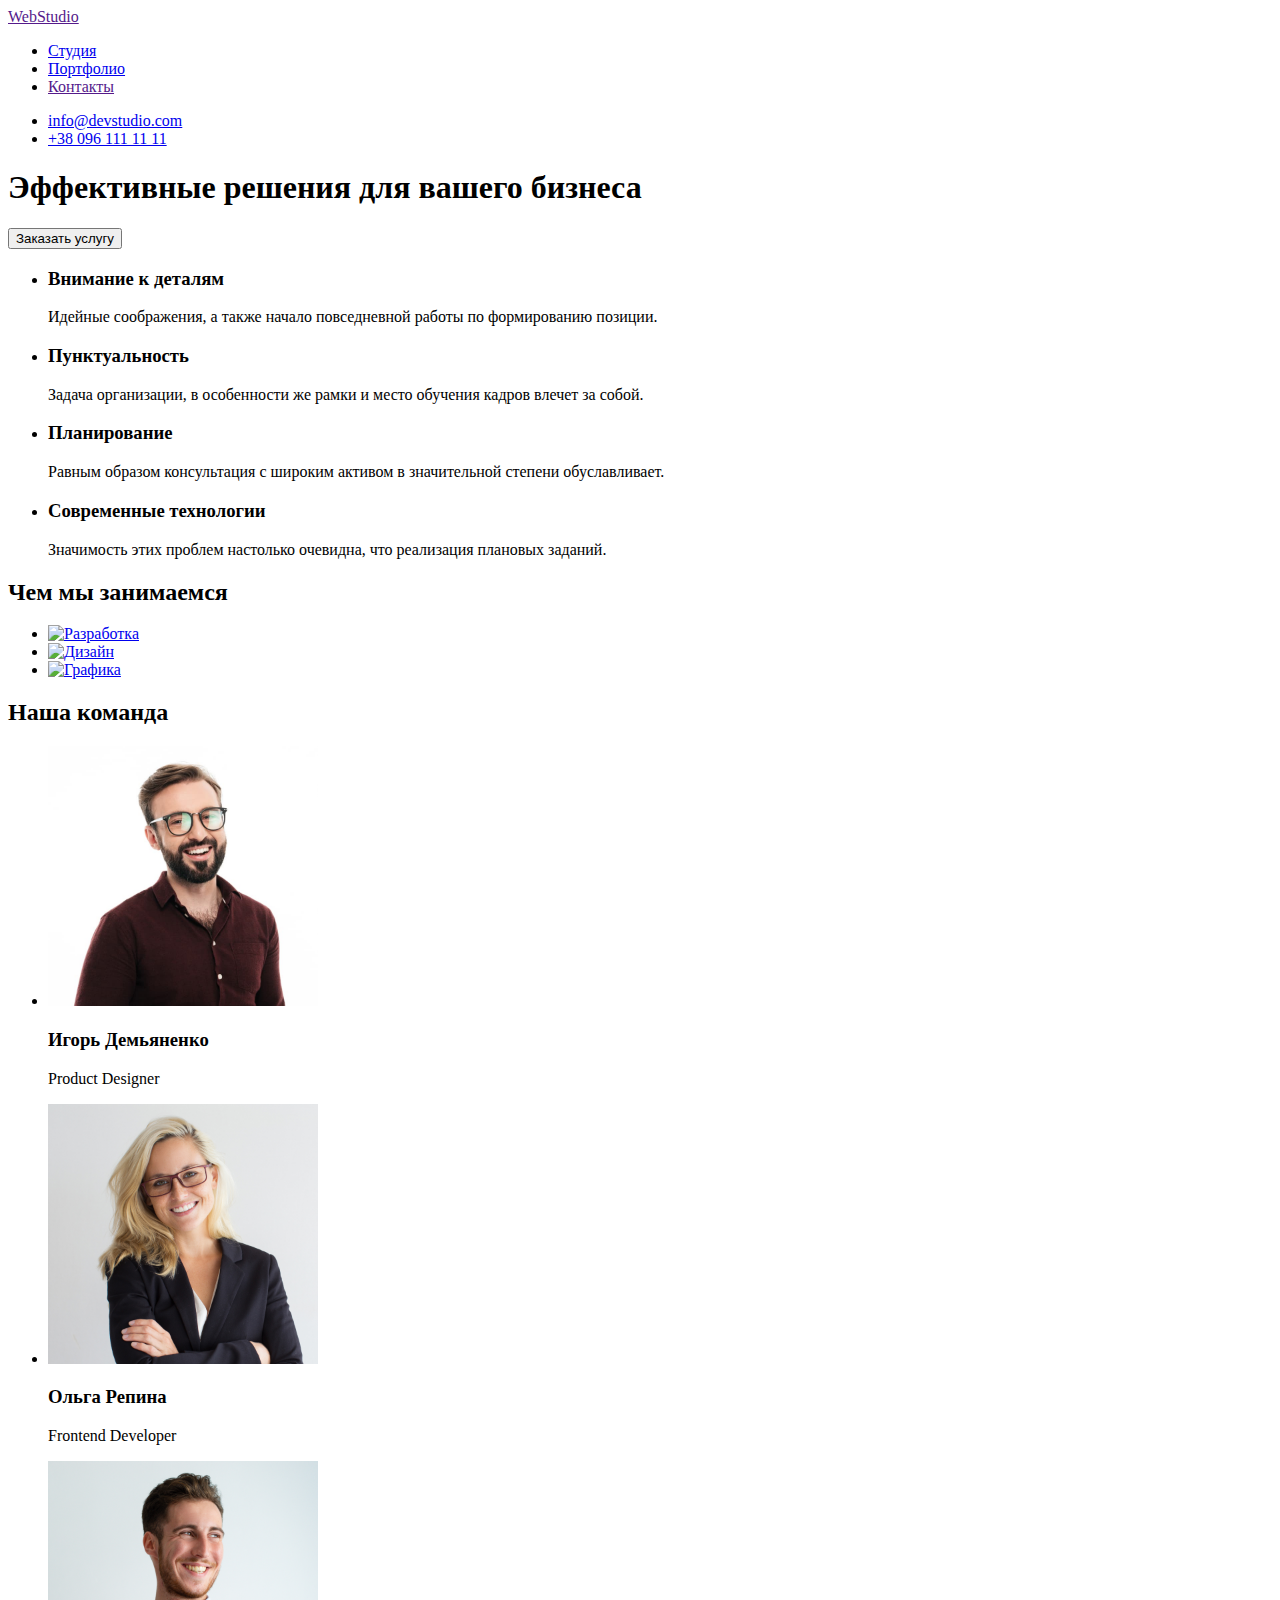
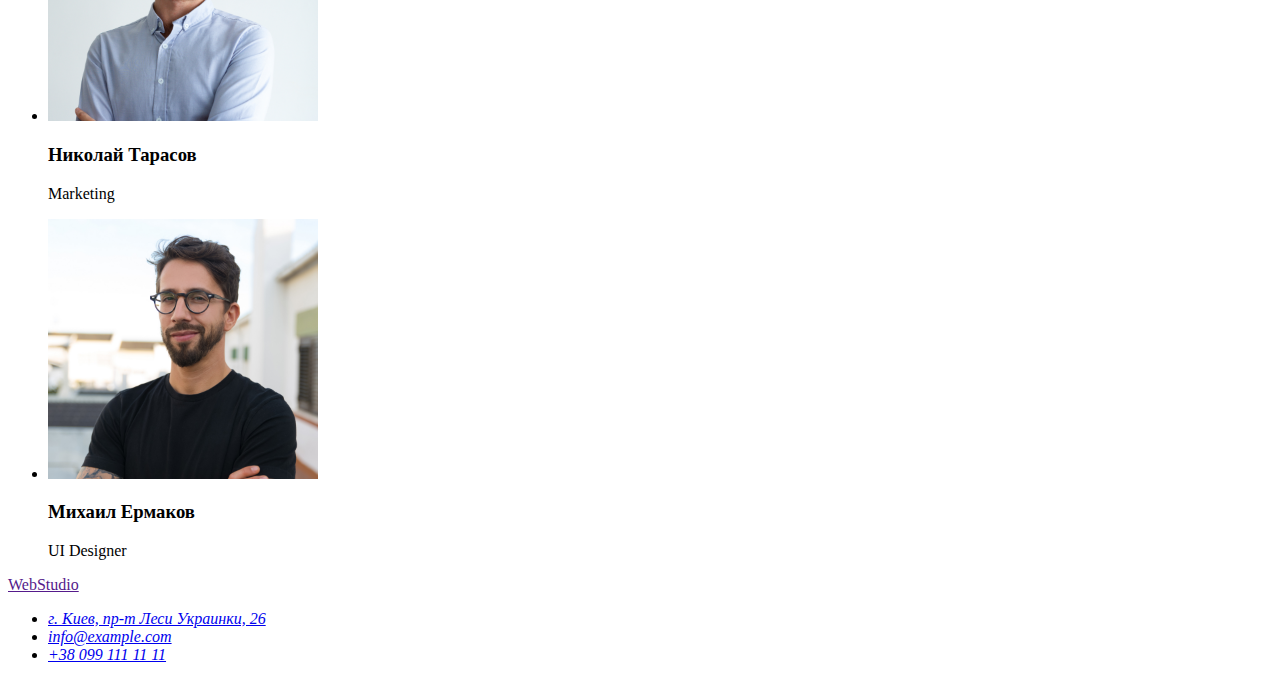
==== index.html @ 1e1047d1 "Створює файли для стороінки "Портфоліо"" ====
<!DOCTYPE html>
<html lang="ru">
  <head>
    <meta charset="UTF-8" />
    <meta http-equiv="X-UA-Compatible" content="IE=edge" />
    <meta name="viewport" content="width=device-width, initial-scale=1.0" />
    <title>Студия</title>
  </head>
  <body>
    <header>
      <a href="">WebStudio</a>
      <nav>
        <ul>
          <li><a href="./index.html">Студия</a></li>
          <li><a href="./potrfolio.html">Портфолио</a></li>
          <li><a href="">Контакты</a></li>
        </ul>
      </nav>
      <ul>
        <li><a href="mailto:info@devstudio.com">info@devstudio.com</a></li>
        <li><a href="tel:+380961111111">+38 096 111 11 11</a></li>
      </ul>
    </header>

    <main>
      <!-- Hero section -->
      <section>
        <h1>Эффективные решения для вашего бизнеса</h1>
        <button type="button">Заказать услугу</button>
      </section>

      <!-- Benefits section -->
      <section>
        <h2 hidden>Наши преимущества</h2>
        <ul>
          <li>
            <h3>Внимание к деталям</h3>
            <p>
              Идейные соображения, а также начало повседневной работы по
              формированию позиции.
            </p>
          </li>
          <li>
            <h3>Пунктуальность</h3>
            <p>
              Задача организации, в особенности же рамки и место обучения кадров
              влечет за собой.
            </p>
          </li>
          <li>
            <h3>Планирование</h3>
            <p>
              Равным образом консультация с широким активом в значительной
              степени обуславливает.
            </p>
          </li>
          <li>
            <h3>Современные технологии</h3>
            <p>
              Значимость этих проблем настолько очевидна, что реализация
              плановых заданий.
            </p>
          </li>
        </ul>
      </section>

      <!-- WhatWeDo section -->
      <section>
        <h2>Чем мы занимаемся</h2>
        <ul>
          <li>
            <a href="#"
              ><img
                src="./images/wthat-we-do/img-1.jpg"
                alt="Разработка"
                width="370"
                height="294"
            /></a>
          </li>
          <li>
            <a href="#"
              ><img
                src="./images/wthat-we-do/img-2.jpg"
                alt="Дизайн"
                width="370"
                height="294"
            /></a>
          </li>
          <li>
            <a href="#"
              ><img
                src="./images/wthat-we-do/img-3.jpg"
                alt="Графика"
                width="370"
                height="294"
            /></a>
          </li>
        </ul>
      </section>

      <!-- OurTeam section -->
      <section>
        <h2>Наша команда</h2>
        <ul>
          <li>
            <img
              src="./images/team/img-1.jpg"
              alt="Дизайнер продукта"
              width="270"
              height="260"
            />
            <h3>Игорь Демьяненко</h3>
            <p>Product Designer</p>
          </li>
          <li>
            <img
              src="./images/team/img-2.jpg"
              alt="Фронтенд разработчик"
              width="270"
              height="260"
            />
            <h3>Ольга Репина</h3>
            <p>Frontend Developer</p>
          </li>
          <li>
            <img
              src="./images/team/img-3.jpg"
              alt="Специалист по маркетингу"
              width="270"
              height="260"
            />
            <h3>Николай Тарасов</h3>
            <p>Marketing</p>
          </li>
          <li>
            <img
              src="./images/team/img-4.jpg"
              alt="Дизайнер внешнего вида"
              width="270"
              height="260"
            />
            <h3>Михаил Ермаков</h3>
            <p>UI Designer</p>
          </li>
        </ul>
      </section>
    </main>
    <footer>
      <a href="">WebStudio</a>
      <address>
        <ul>
          <li><a href="https://www.google.com/maps/place/%D0%B1%D1%83%D0%BB.+%D0%9B%D0%B5%D1%81%D0%B8+%D0%A3%D0%BA%D1%80%D0%B0%D0%B8%D0%BD%D0%BA%D0%B8,+26,+%D0%9A%D0%B8%D0%B5%D0%B2,+%D0%A3%D0%BA%D1%80%D0%B0%D0%B8%D0%BD%D0%B0,+02000/@50.4265807,30.5361971,17z/data=!3m1!4b1!4m5!3m4!1s0x40d4cf0e033ecbe9:0x57a4dffefec77da0!8m2!3d50.4265807!4d30.5383858" target="_blank" rel="noreferrer noopener nofollow">г. Киев, пр-т Леси Украинки, 26</a></li>
          <li><a href="mailto:info@example.com">info@example.com</a></li>
          <li><a href="tel:+380961111111">+38 099 111 11 11</a></li>
        </ul>
      </address>
    </footer>
  </body>
</html>
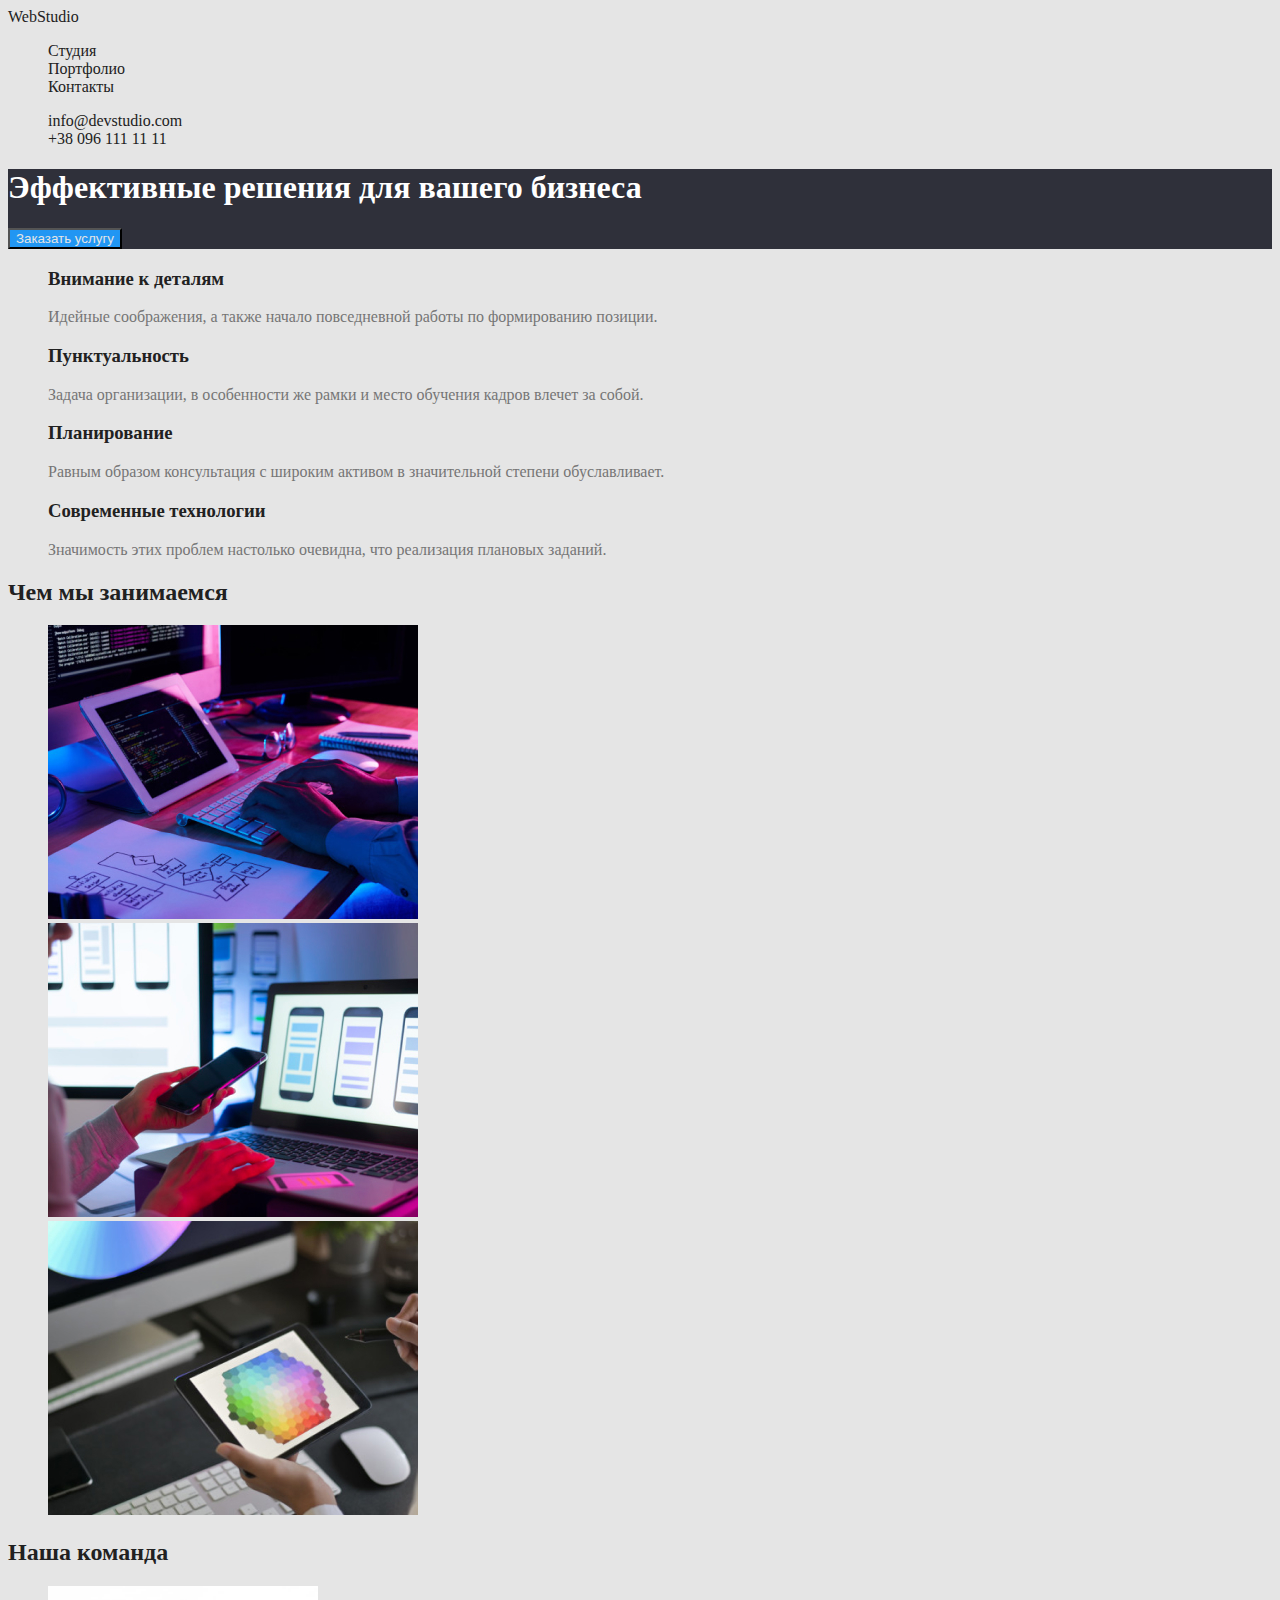
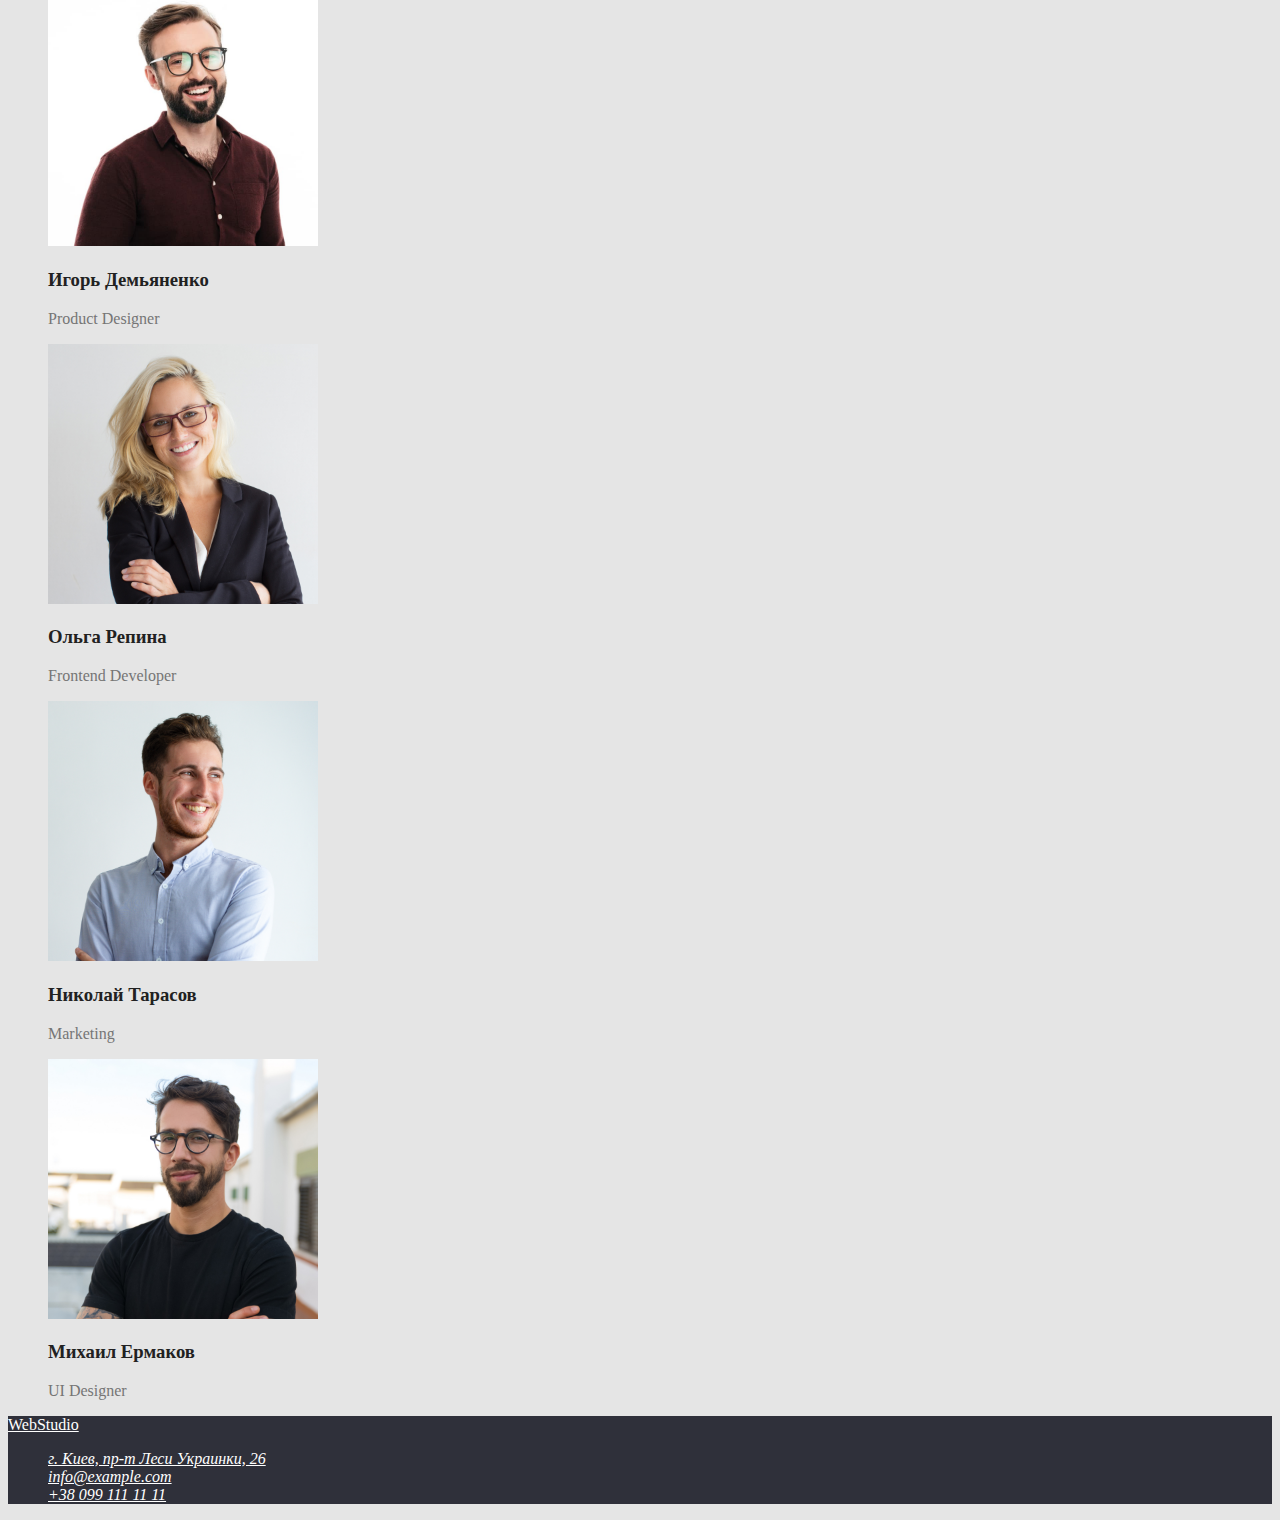
==== commit c35a6dfe: "Додає класи, кольори та змінні" ====
--- a/index.html
+++ b/index.html
@@ -1,61 +1,65 @@
 <!DOCTYPE html>
-<html lang="ru">
+<html lang="en">
   <head>
     <meta charset="UTF-8" />
     <meta http-equiv="X-UA-Compatible" content="IE=edge" />
     <meta name="viewport" content="width=device-width, initial-scale=1.0" />
+    <link rel="stylesheet" href="./css/styles.css">
     <title>Студия</title>
   </head>
   <body>
-    <header>
-      <a href="">WebStudio</a>
-      <nav>
-        <ul>
+
+    <!-- Header -->
+    <header class="header">
+      <a href="./index.html" class="logo">WebStudio</a>
+      <nav class="navigation">
+        <ul class="site-nav list">
           <li><a href="./index.html">Студия</a></li>
           <li><a href="./potrfolio.html">Портфолио</a></li>
           <li><a href="">Контакты</a></li>
         </ul>
       </nav>
-      <ul>
+      <ul class="list">
         <li><a href="mailto:info@devstudio.com">info@devstudio.com</a></li>
         <li><a href="tel:+380961111111">+38 096 111 11 11</a></li>
       </ul>
     </header>
 
+    <!-- Main -->
     <main>
       <!-- Hero section -->
-      <section>
-        <h1>Эффективные решения для вашего бизнеса</h1>
-        <button type="button">Заказать услугу</button>
+      <section class="hero">
+        <h1 class="hero-title">Эффективные решения для вашего бизнеса</h1>
+        <button type="button" class="button primary">Заказать услугу</button>
       </section>
 
       <!-- Benefits section -->
-      <section>
+      <section class="section">
         <h2 hidden>Наши преимущества</h2>
-        <ul>
+        <ul class="list">
           <li>
-            <h3>Внимание к деталям</h3>
+            <h3 class="section-title">Внимание к деталям</h3>
             <p>
               Идейные соображения, а также начало повседневной работы по
               формированию позиции.
             </p>
           </li>
           <li>
-            <h3>Пунктуальность</h3>
+            <h3 class="section-title">Пунктуальность</h3>
             <p>
               Задача организации, в особенности же рамки и место обучения кадров
               влечет за собой.
             </p>
           </li>
           <li>
-            <h3>Планирование</h3>
+            <h3 class="section-title">Планирование</h3>
             <p>
               Равным образом консультация с широким активом в значительной
               степени обуславливает.
             </p>
           </li>
           <li>
-            <h3>Современные технологии</h3>
+            <h3 class="section-title">Современные технологии</h3>
             <p>
               Значимость этих проблем настолько очевидна, что реализация
               плановых заданий.
@@ -65,13 +69,13 @@
       </section>
 
       <!-- WhatWeDo section -->
-      <section>
-        <h2>Чем мы занимаемся</h2>
-        <ul>
+      <section class="section">
+        <h2 class="section-title">Чем мы занимаемся</h2>
+        <ul class="list">
           <li>
             <a href="#"
               ><img
-                src="./images/wthat-we-do/img-1.jpg"
+                src="./images/what-we-do/img-1.jpg"
                 alt="Разработка"
                 width="370"
                 height="294"
@@ -80,7 +84,7 @@
           <li>
             <a href="#"
               ><img
-                src="./images/wthat-we-do/img-2.jpg"
+                src="./images/what-we-do/img-2.jpg"
                 alt="Дизайн"
                 width="370"
                 height="294"
@@ -89,7 +93,7 @@
           <li>
             <a href="#"
               ><img
-                src="./images/wthat-we-do/img-3.jpg"
+                src="./images/what-we-do/img-3.jpg"
                 alt="Графика"
                 width="370"
                 height="294"
@@ -99,9 +103,9 @@
       </section>
 
       <!-- OurTeam section -->
-      <section>
-        <h2>Наша команда</h2>
-        <ul>
+      <section class="section">
+        <h2 class="section-title">Наша команда</h2>
+        <ul class="list">
           <li>
             <img
               src="./images/team/img-1.jpg"
@@ -109,7 +113,7 @@
               width="270"
               height="260"
             />
-            <h3>Игорь Демьяненко</h3>
+            <h3 class="section-title">Игорь Демьяненко</h3>
             <p>Product Designer</p>
           </li>
           <li>
@@ -119,7 +123,7 @@
               width="270"
               height="260"
             />
-            <h3>Ольга Репина</h3>
+            <h3 class="section-title">Ольга Репина</h3>
             <p>Frontend Developer</p>
           </li>
           <li>
@@ -129,7 +133,7 @@
               width="270"
               height="260"
             />
-            <h3>Николай Тарасов</h3>
+            <h3 class="section-title">Николай Тарасов</h3>
             <p>Marketing</p>
           </li>
           <li>
@@ -139,19 +143,20 @@
               width="270"
               height="260"
             />
-            <h3>Михаил Ермаков</h3>
+            <h3 class="section-title">Михаил Ермаков</h3>
             <p>UI Designer</p>
           </li>
         </ul>
       </section>
     </main>
-    <footer>
-      <a href="">WebStudio</a>
+    <!-- Footer -->
+    <footer class="footer">
+      <a href="./index.html" class="footer-logo">WebStudio</a>
       <address>
-        <ul>
-          <li><a href="https://www.google.com/maps/place/%D0%B1%D1%83%D0%BB.+%D0%9B%D0%B5%D1%81%D0%B8+%D0%A3%D0%BA%D1%80%D0%B0%D0%B8%D0%BD%D0%BA%D0%B8,+26,+%D0%9A%D0%B8%D0%B5%D0%B2,+%D0%A3%D0%BA%D1%80%D0%B0%D0%B8%D0%BD%D0%B0,+02000/@50.4265807,30.5361971,17z/data=!3m1!4b1!4m5!3m4!1s0x40d4cf0e033ecbe9:0x57a4dffefec77da0!8m2!3d50.4265807!4d30.5383858" target="_blank" rel="noreferrer noopener nofollow">г. Киев, пр-т Леси Украинки, 26</a></li>
-          <li><a href="mailto:info@example.com">info@example.com</a></li>
-          <li><a href="tel:+380961111111">+38 099 111 11 11</a></li>
+        <ul class="list">
+          <li><a href="https://www.google.com/maps/place/%D0%B1%D1%83%D0%BB.+%D0%9B%D0%B5%D1%81%D0%B8+%D0%A3%D0%BA%D1%80%D0%B0%D0%B8%D0%BD%D0%BA%D0%B8,+26,+%D0%9A%D0%B8%D0%B5%D0%B2,+%D0%A3%D0%BA%D1%80%D0%B0%D0%B8%D0%BD%D0%B0,+02000/@50.4265807,30.5361971,17z/data=!3m1!4b1!4m5!3m4!1s0x40d4cf0e033ecbe9:0x57a4dffefec77da0!8m2!3d50.4265807!4d30.5383858" target="_blank" rel="noreferrer noopener nofollow" class="footer-link">г. Киев, пр-т Леси Украинки, 26</a></li>
+          <li><a href="mailto:info@example.com" class="footer-link">info@example.com</a></li>
+          <li><a href="tel:+380961111111" class="footer-link">+38 099 111 11 11</a></li>
         </ul>
       </address>
     </footer>
--- a/css/styles.css
+++ b/css/styles.css
@@ -0,0 +1,96 @@
+/* Основной цвет текста #757575 */
+/* Вторичный цвет текста  #212121 */
+/* Акцент #2196F3 */
+
+/* Основной цвет фона #E5E5E5 */
+/* Акцентный цвет фона  #2F303A */
+
+:root{
+	--primary-text-color: #757575;
+	--title-text-color: #212121;
+	--accent-text-color: #2196F3;
+	--primary-bg-color: #E5E5E5;
+	--header-footer-bg-color: #2F303A;
+}
+
+body{
+   color: var(--primary-text-color);
+	 background-color: var(--primary-bg-color); 
+}
+
+.list{
+	list-style: none;
+}
+
+/* Button */
+.button{
+	color: var(--primary-bg-color);
+	background-color: var(--accent-text-color);
+}
+
+/* .button.primary{
+		color: var(--primary-bg-color);
+		background-color: var(--accent-text-color);
+}
+
+.button.secondary{
+		color: var(--accent-text-color);
+		background-color: var(--primary-bg-color);
+} */
+
+
+/* Header */
+.logo {
+	color: #000000;
+}
+
+.header a,
+.portfolio-page
+ {
+	color: var(--title-text-color);
+	text-decoration: none;
+}
+
+.header a:hover {
+	color: var(--accent-text-color);
+	cursor: pointer;
+}
+
+/* Site nav */
+.site-nav .link{
+	color: var(--title-text-color);
+}
+
+.projects .link:hover,
+.projects .link:focus{
+	color: #FFFFFF;
+	background: var(--accent-text-color);
+	cursor: pointer;
+}
+
+.section-title{
+	color: var(--title-text-color);
+}
+
+/* Hero */
+.hero{
+	background-color: #2F303A;
+	color: #FFFFFF;
+}
+
+
+/* Portfolio */
+.portfolio-name{
+	color: var(--primary-text-color);
+}
+
+
+/* Footer */
+.footer{
+	background-color: var(--header-footer-bg-color);
+}
+
+.footer-logo,
+.footer-link{
+	color: #FFFFFF;
+}
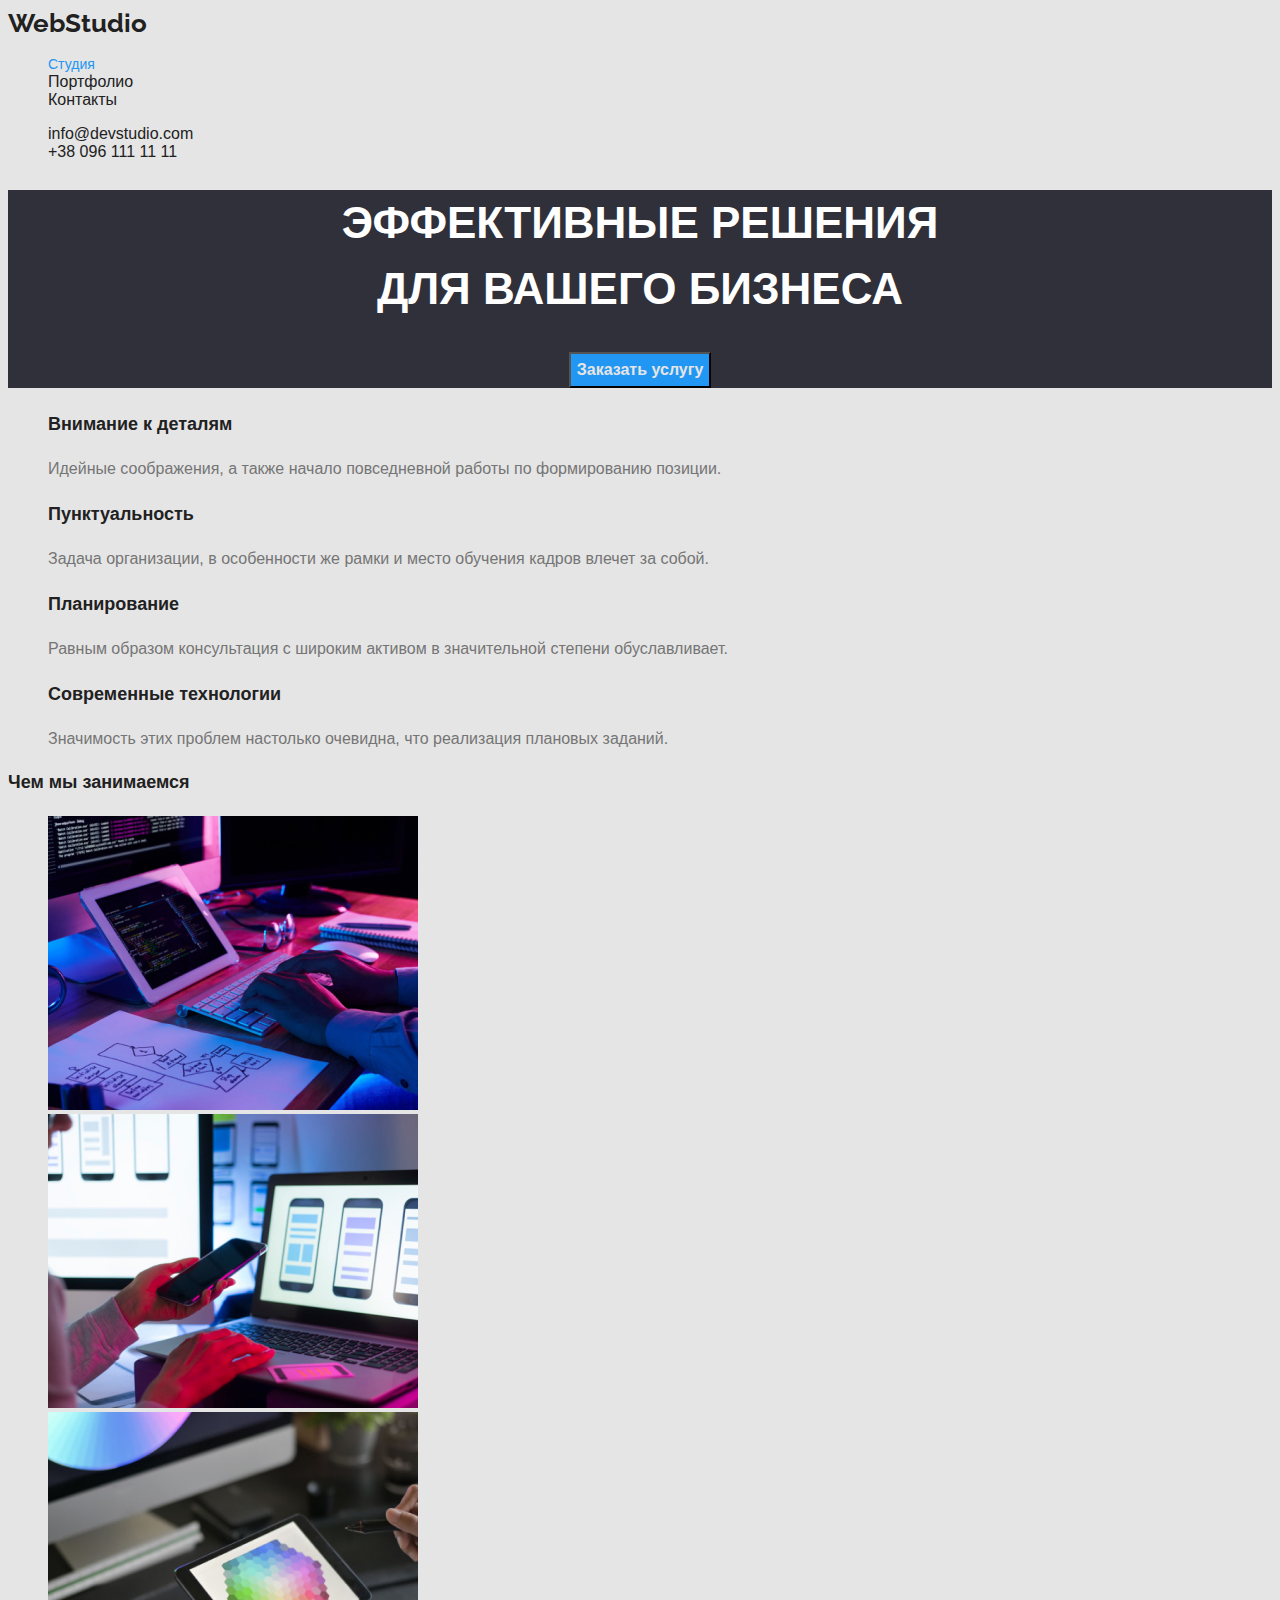
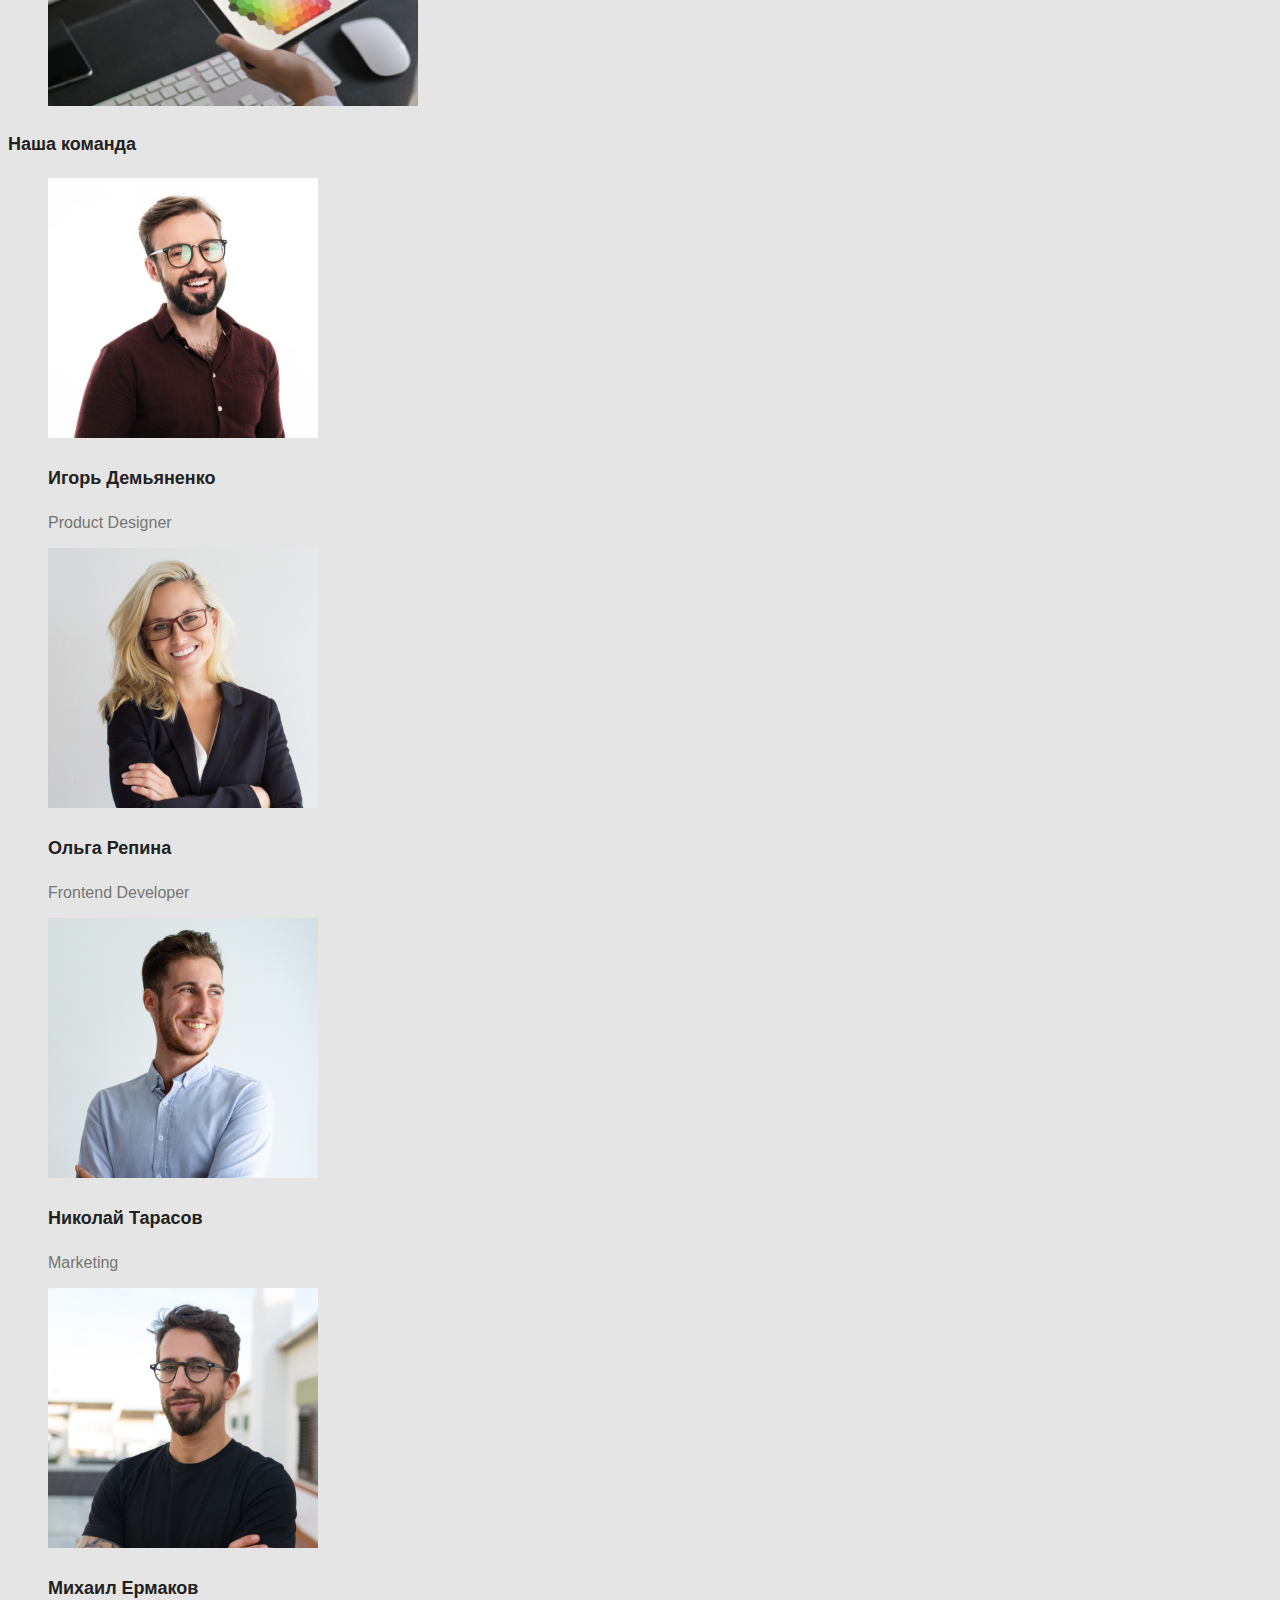
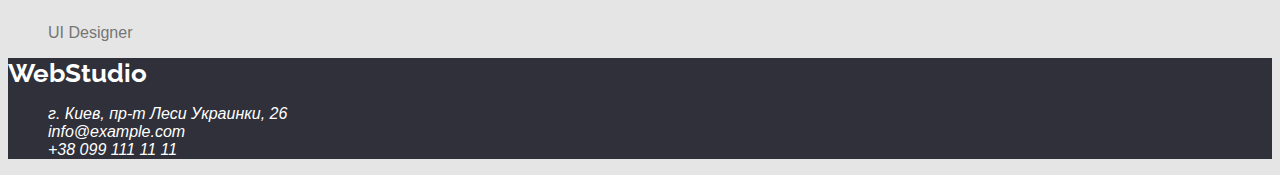
==== commit d7b8d00a: "Додає оформлення шрифтів" ====
--- a/index.html
+++ b/index.html
@@ -4,19 +4,19 @@
     <meta charset="UTF-8" />
     <meta http-equiv="X-UA-Compatible" content="IE=edge" />
     <meta name="viewport" content="width=device-width, initial-scale=1.0" />
-    <link rel="stylesheet" href="./css/styles.css">
+    <link href="https://fonts.googleapis.com/css2?family=Raleway:wght@700&display=swap" rel="stylesheet">
+    <link rel="stylesheet" href="./css/styles.css" />
     <title>Студия</title>
   </head>
   <body>
-
     <!-- Header -->
     <header class="header">
       <a href="./index.html" class="logo">WebStudio</a>
       <nav class="navigation">
         <ul class="site-nav list">
-          <li><a href="./index.html">Студия</a></li>
-          <li><a href="./potrfolio.html">Портфолио</a></li>
-          <li><a href="">Контакты</a></li>
+          <li><a href="./index.html" class="link current">Студия</a></li>
+          <li><a href="./potrfolio.html" class="link">Портфолио</a></li>
+          <li><a href="" class="link">Контакты</a></li>
         </ul>
       </nav>
       <ul class="list">
@@ -29,7 +29,7 @@
     <main>
       <!-- Hero section -->
       <section class="hero">
-        <h1 class="hero-title">Эффективные решения для вашего бизнеса</h1>
+        <h1 class="hero-title">ЭФФЕКТИВНЫЕ РЕШЕНИЯ<br>ДЛЯ ВАШЕГО БИЗНЕСА</h1>
         <button type="button" class="button primary">Заказать услугу</button>
       </section>
 
@@ -151,12 +151,28 @@
     </main>
     <!-- Footer -->
     <footer class="footer">
-      <a href="./index.html" class="footer-logo">WebStudio</a>
+      <a href="./index.html" class="footer-logo logo">WebStudio</a>
       <address>
         <ul class="list">
-          <li><a href="https://www.google.com/maps/place/%D0%B1%D1%83%D0%BB.+%D0%9B%D0%B5%D1%81%D0%B8+%D0%A3%D0%BA%D1%80%D0%B0%D0%B8%D0%BD%D0%BA%D0%B8,+26,+%D0%9A%D0%B8%D0%B5%D0%B2,+%D0%A3%D0%BA%D1%80%D0%B0%D0%B8%D0%BD%D0%B0,+02000/@50.4265807,30.5361971,17z/data=!3m1!4b1!4m5!3m4!1s0x40d4cf0e033ecbe9:0x57a4dffefec77da0!8m2!3d50.4265807!4d30.5383858" target="_blank" rel="noreferrer noopener nofollow" class="footer-link">г. Киев, пр-т Леси Украинки, 26</a></li>
-          <li><a href="mailto:info@example.com" class="footer-link">info@example.com</a></li>
-          <li><a href="tel:+380961111111" class="footer-link">+38 099 111 11 11</a></li>
+          <li>
+            <a
+              href="https://www.google.com/maps/place/%D0%B1%D1%83%D0%BB.+%D0%9B%D0%B5%D1%81%D0%B8+%D0%A3%D0%BA%D1%80%D0%B0%D0%B8%D0%BD%D0%BA%D0%B8,+26,+%D0%9A%D0%B8%D0%B5%D0%B2,+%D0%A3%D0%BA%D1%80%D0%B0%D0%B8%D0%BD%D0%B0,+02000/@50.4265807,30.5361971,17z/data=!3m1!4b1!4m5!3m4!1s0x40d4cf0e033ecbe9:0x57a4dffefec77da0!8m2!3d50.4265807!4d30.5383858"
+              target="_blank"
+              rel="noreferrer noopener nofollow"
+              class="footer-link"
+              >г. Киев, пр-т Леси Украинки, 26</a
+            >
+          </li>
+          <li>
+            <a href="mailto:info@example.com" class="footer-link"
+              >info@example.com</a
+            >
+          </li>
+          <li>
+            <a href="tel:+380961111111" class="footer-link"
+              >+38 099 111 11 11</a
+            >
+          </li>
         </ul>
       </address>
     </footer>
--- a/css/styles.css
+++ b/css/styles.css
@@ -16,6 +16,7 @@
 body{
    color: var(--primary-text-color);
 	 background-color: var(--primary-bg-color); 
+	 font-family: Roboto, sans-serif;
 }
 
 .list{
@@ -26,6 +27,9 @@
 .button{
 	color: var(--primary-bg-color);
 	background-color: var(--accent-text-color);
+	font-weight: 700;
+	font-size: 16px;
+	line-height: 1.88;
 }
 
 /* .button.primary{
@@ -42,6 +46,10 @@
 /* Header */
 .logo {
 	color: #000000;
+	font-family: Raleway, sans-serif;
+	font-weight: 700;
+	font-size: 26px;
+	line-height: 1.19;
 }
 
 .header a,
@@ -61,6 +69,14 @@
 	color: var(--title-text-color);
 }
 
+
+.site-nav .link.current {
+	color: var(--accent-text-color);
+	font-weight: 500;
+	font-size: 14px;
+	line-height: 1.14;
+}
+
 .projects .link:hover,
 .projects .link:focus{
 	color: #FFFFFF;
@@ -70,18 +86,33 @@
 
 .section-title{
 	color: var(--title-text-color);
+	font-weight: 700;
+	font-size: 18px;
+	line-height: 2;
 }
 
 /* Hero */
 .hero{
 	background-color: #2F303A;
 	color: #FFFFFF;
+	text-align: center;
+}
+
+.hero-title{
+	color: #FFFFFF;
+	font-style: normal;
+	font-weight: 700;
+	font-size: 44px;
+	line-height: 1.5;
 }
 
 
 /* Portfolio */
 .portfolio-name{
 	color: var(--primary-text-color);
+	font-weight: 400;
+	font-size: 16px;
+	line-height: 1.88;
 }
 
 
@@ -93,4 +124,5 @@
 .footer-logo,
 .footer-link{
 	color: #FFFFFF;
+	text-decoration: none;
 }
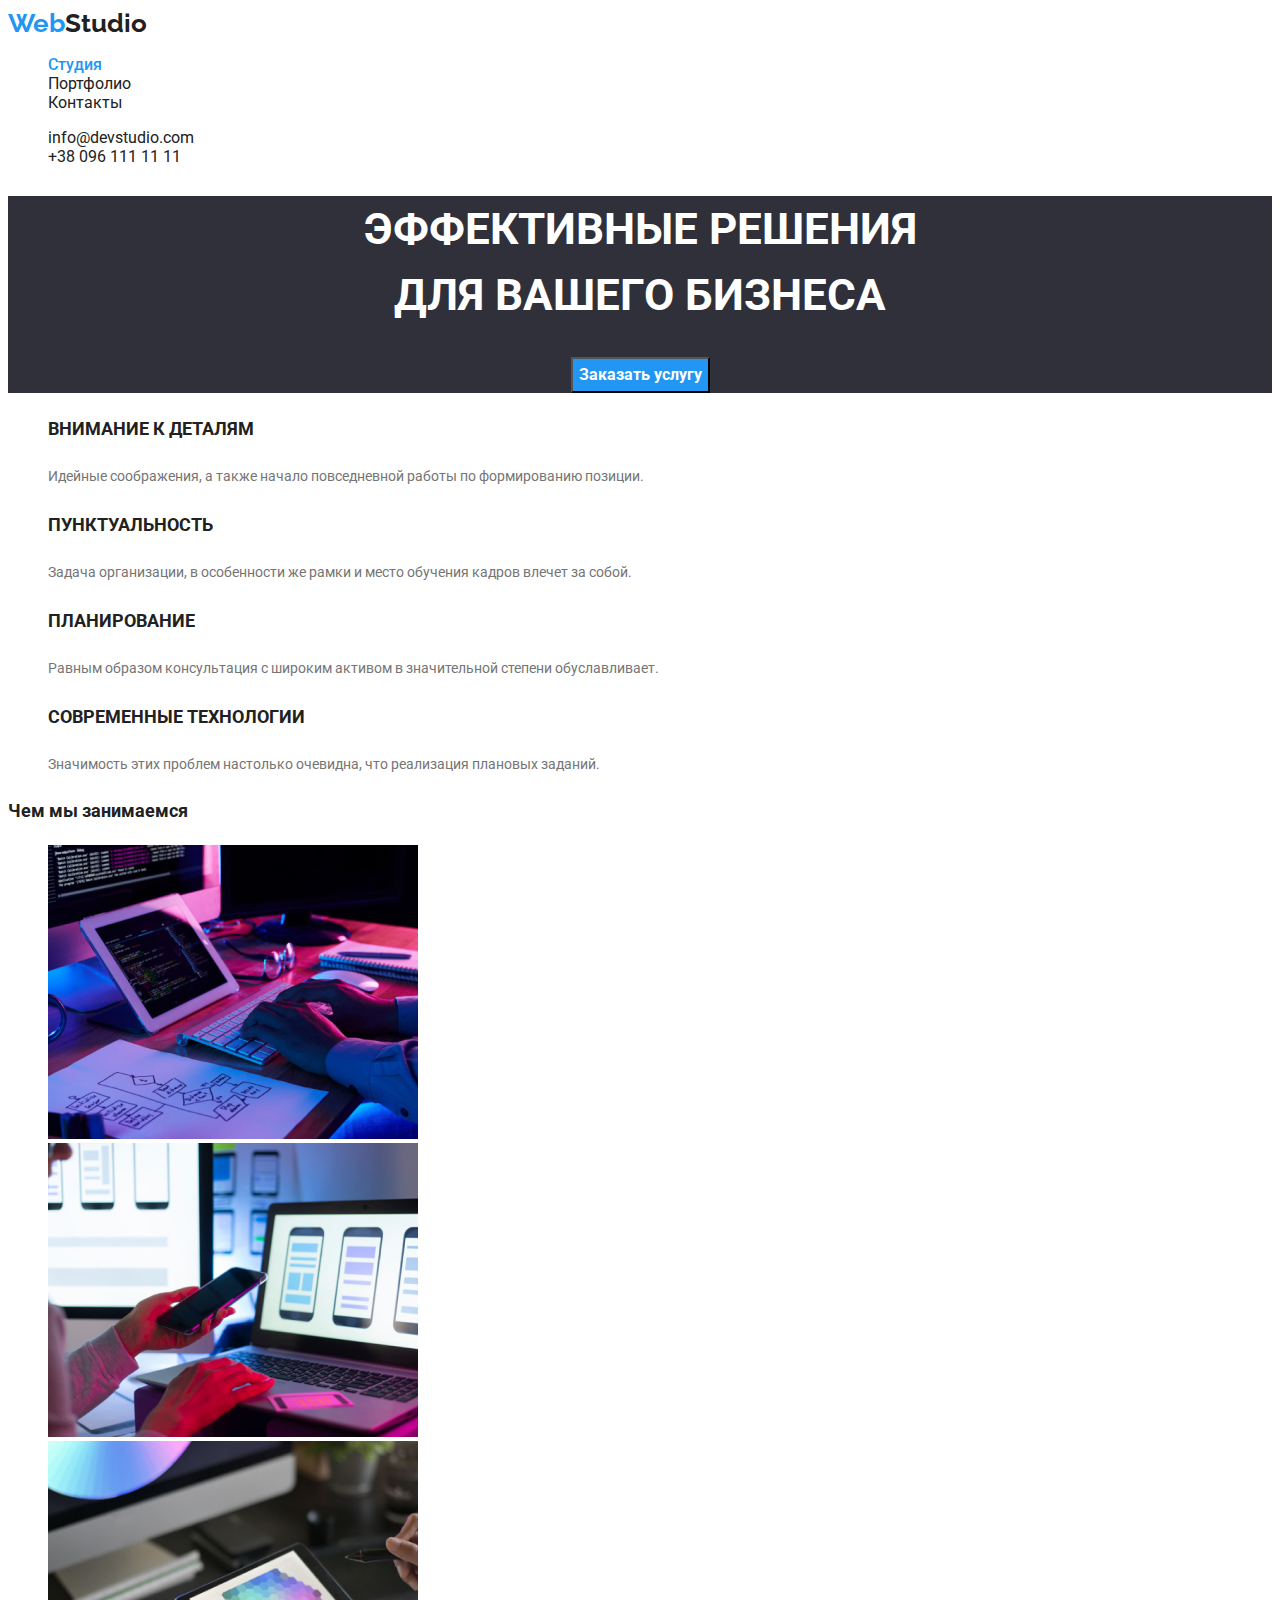
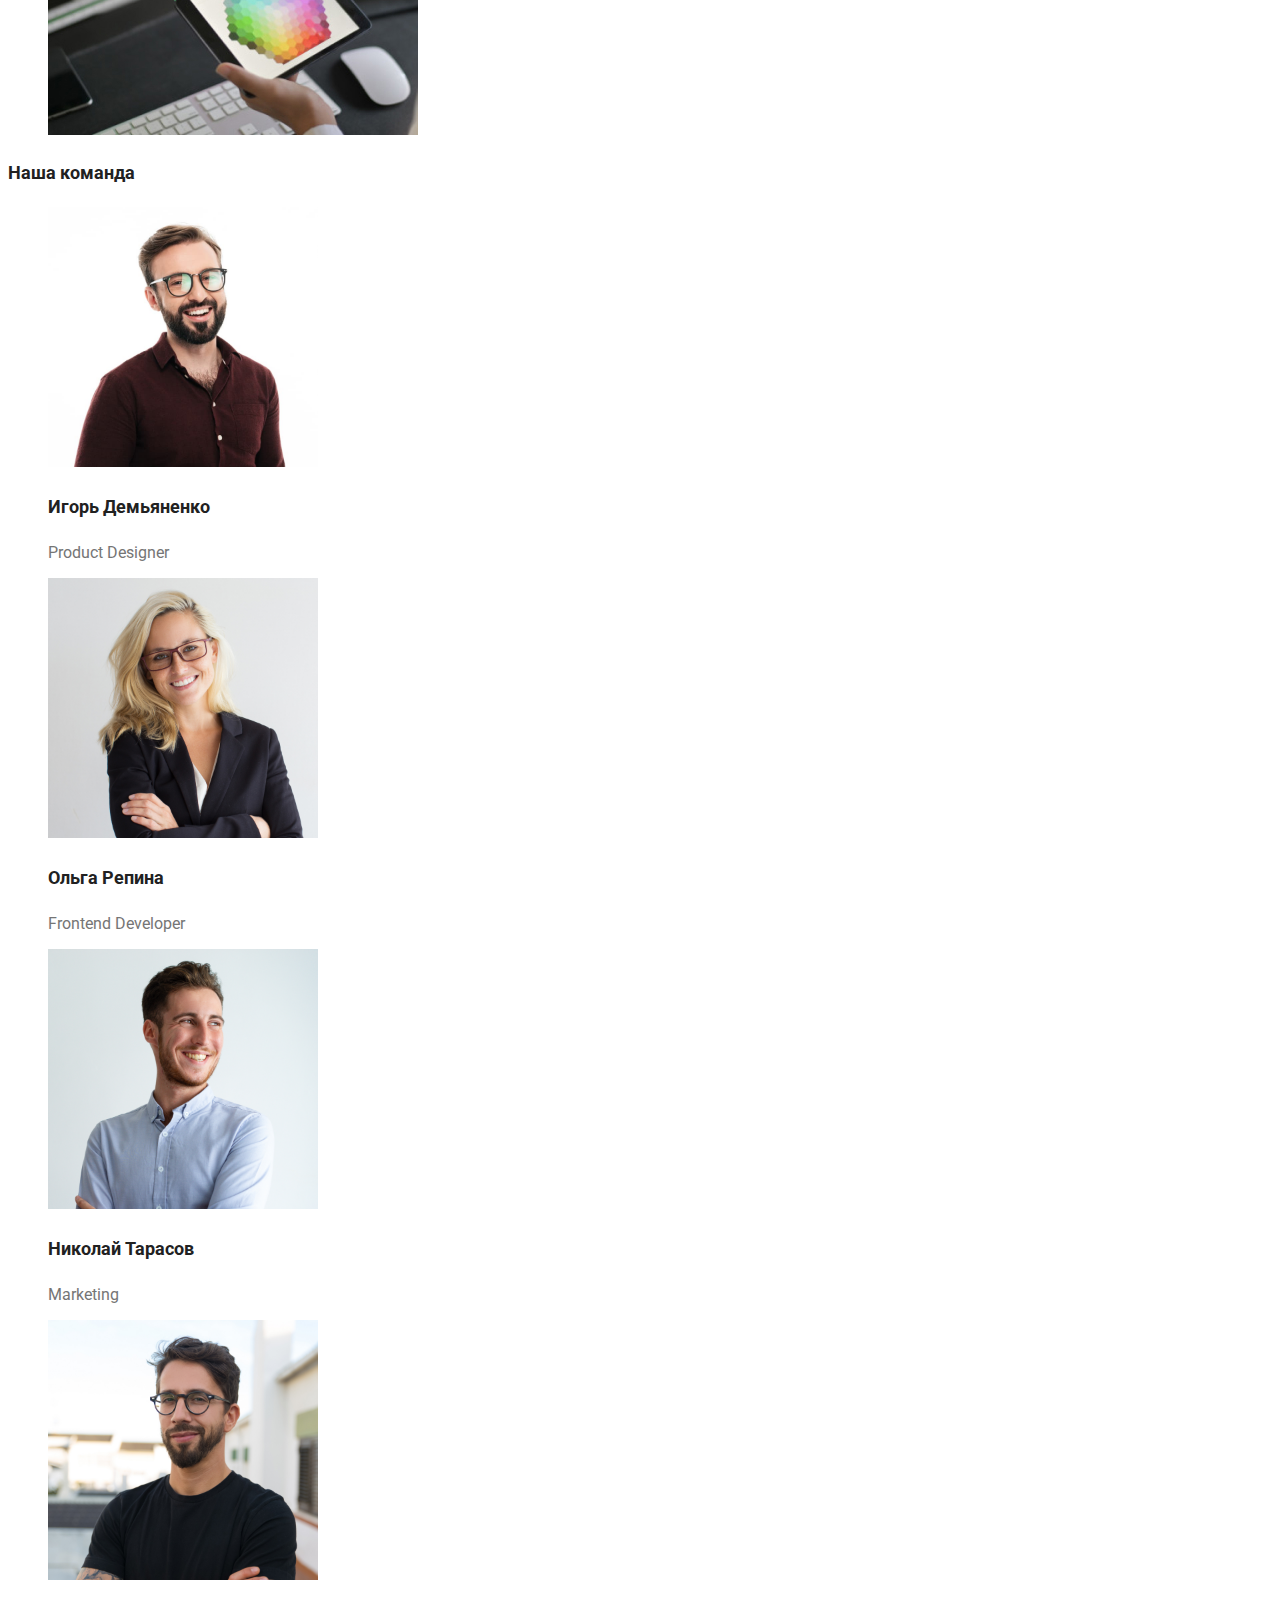
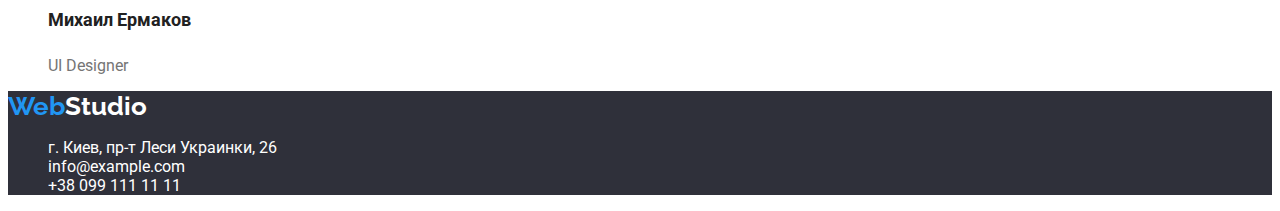
==== commit fd7783e3: "Коректування згідно зауважень ментора" ====
--- a/index.html
+++ b/index.html
@@ -4,14 +4,19 @@
     <meta charset="UTF-8" />
     <meta http-equiv="X-UA-Compatible" content="IE=edge" />
     <meta name="viewport" content="width=device-width, initial-scale=1.0" />
-    <link href="https://fonts.googleapis.com/css2?family=Raleway:wght@700&display=swap" rel="stylesheet">
+    <!-- Fonts -->
+    <link
+      href="https://fonts.googleapis.com/css2?family=Raleway:wght@700&family=Roboto:wght@400;500;700;900&display=swap"
+      rel="stylesheet"
+    />
+    <!-- End fonts -->
     <link rel="stylesheet" href="./css/styles.css" />
     <title>Студия</title>
   </head>
   <body>
     <!-- Header -->
     <header class="header">
-      <a href="./index.html" class="logo">WebStudio</a>
+      <a href="./index.html" class="logo header-logo"><span class="logo-web">Web</span><span class="logo-studio">Studio</span></a>
       <nav class="navigation">
         <ul class="site-nav list">
           <li><a href="./index.html" class="link current">Студия</a></li>
@@ -29,38 +34,38 @@
     <main>
       <!-- Hero section -->
       <section class="hero">
-        <h1 class="hero-title">ЭФФЕКТИВНЫЕ РЕШЕНИЯ<br>ДЛЯ ВАШЕГО БИЗНЕСА</h1>
+        <h1 class="hero-title">Эффективные решения<br />для вашего бизнеса</h1>
         <button type="button" class="button primary">Заказать услугу</button>
       </section>
 
-      <!-- Benefits section -->
+      <!-- Features section -->
       <section class="section">
-        <h2 hidden>Наши преимущества</h2>
+        <h2 class="visually-hidden">Наши преимущества</h2>
         <ul class="list">
           <li>
-            <h3 class="section-title">Внимание к деталям</h3>
-            <p>
+            <h3 class="features section-title">Внимание к деталям</h3>
+            <p class="features-description">
               Идейные соображения, а также начало повседневной работы по
               формированию позиции.
             </p>
           </li>
           <li>
-            <h3 class="section-title">Пунктуальность</h3>
-            <p>
+            <h3 class="features section-title">Пунктуальность</h3>
+            <p class="features-description">
               Задача организации, в особенности же рамки и место обучения кадров
               влечет за собой.
             </p>
           </li>
           <li>
-            <h3 class="section-title">Планирование</h3>
-            <p>
+            <h3 class="features section-title">Планирование</h3>
+            <p class="features-description">
               Равным образом консультация с широким активом в значительной
               степени обуславливает.
             </p>
           </li>
           <li>
-            <h3 class="section-title">Современные технологии</h3>
-            <p>
+            <h3 class="features section-title">Современные технологии</h3>
+            <p class="features-description">
               Значимость этих проблем настолько очевидна, что реализация
               плановых заданий.
             </p>
@@ -73,31 +78,28 @@
         <h2 class="section-title">Чем мы занимаемся</h2>
         <ul class="list">
           <li>
-            <a href="#"
-              ><img
-                src="./images/what-we-do/img-1.jpg"
-                alt="Разработка"
-                width="370"
-                height="294"
-            /></a>
+            <img
+              src="./images/what-we-do/img-1.jpg"
+              alt="Разработка"
+              width="370"
+              height="294"
+            />
           </li>
           <li>
-            <a href="#"
-              ><img
-                src="./images/what-we-do/img-2.jpg"
-                alt="Дизайн"
-                width="370"
-                height="294"
-            /></a>
+            <img
+              src="./images/what-we-do/img-2.jpg"
+              alt="Дизайн"
+              width="370"
+              height="294"
+            />
           </li>
           <li>
-            <a href="#"
-              ><img
-                src="./images/what-we-do/img-3.jpg"
-                alt="Графика"
-                width="370"
-                height="294"
-            /></a>
+            <img
+              src="./images/what-we-do/img-3.jpg"
+              alt="Графика"
+              width="370"
+              height="294"
+            />
           </li>
         </ul>
       </section>
@@ -114,7 +116,7 @@
               height="260"
             />
             <h3 class="section-title">Игорь Демьяненко</h3>
-            <p>Product Designer</p>
+            <p class="member-position">Product Designer</p>
           </li>
           <li>
             <img
@@ -124,7 +126,7 @@
               height="260"
             />
             <h3 class="section-title">Ольга Репина</h3>
-            <p>Frontend Developer</p>
+            <p class="member-position">Frontend Developer</p>
           </li>
           <li>
             <img
@@ -134,7 +136,7 @@
               height="260"
             />
             <h3 class="section-title">Николай Тарасов</h3>
-            <p>Marketing</p>
+            <p class="member-position">Marketing</p>
           </li>
           <li>
             <img
@@ -144,19 +146,19 @@
               height="260"
             />
             <h3 class="section-title">Михаил Ермаков</h3>
-            <p>UI Designer</p>
+            <p class="member-position">UI Designer</p>
           </li>
         </ul>
       </section>
     </main>
     <!-- Footer -->
     <footer class="footer">
-      <a href="./index.html" class="footer-logo logo">WebStudio</a>
+      <a href="./index.html" class="footer-logo logo"><span class="logo-web">Web</span>Studio</a>
       <address>
         <ul class="list">
           <li>
             <a
-              href="https://www.google.com/maps/place/%D0%B1%D1%83%D0%BB.+%D0%9B%D0%B5%D1%81%D0%B8+%D0%A3%D0%BA%D1%80%D0%B0%D0%B8%D0%BD%D0%BA%D0%B8,+26,+%D0%9A%D0%B8%D0%B5%D0%B2,+%D0%A3%D0%BA%D1%80%D0%B0%D0%B8%D0%BD%D0%B0,+02000/@50.4265807,30.5361971,17z/data=!3m1!4b1!4m5!3m4!1s0x40d4cf0e033ecbe9:0x57a4dffefec77da0!8m2!3d50.4265807!4d30.5383858"
+              href="https://goo.gl/maps/jX64PBz61AkSVVdt5"
               target="_blank"
               rel="noreferrer noopener nofollow"
               class="footer-link"
--- a/css/styles.css
+++ b/css/styles.css
@@ -2,21 +2,25 @@
 /* Вторичный цвет текста  #212121 */
 /* Акцент #2196F3 */
 
-/* Основной цвет фона #E5E5E5 */
+/* Основной цвет фона #FFFFFF */
 /* Акцентный цвет фона  #2F303A */
 
 :root{
 	--primary-text-color: #757575;
 	--title-text-color: #212121;
 	--accent-text-color: #2196F3;
-	--primary-bg-color: #E5E5E5;
+	--primary-bg-color: #FFFFFF;
 	--header-footer-bg-color: #2F303A;
 }
 
 body{
-   color: var(--primary-text-color);
-	 background-color: var(--primary-bg-color); 
-	 font-family: Roboto, sans-serif;
+    color: var(--primary-text-color);
+	background-color: var(--primary-bg-color); 
+	font-family: Roboto, sans-serif;
+}
+
+address{
+	font-style: normal;
 }
 
 .list{
@@ -27,9 +31,14 @@
 .button{
 	color: var(--primary-bg-color);
 	background-color: var(--accent-text-color);
+	font-family: Roboto, sans-se;
 	font-weight: 700;
 	font-size: 16px;
 	line-height: 1.88;
+}
+
+.button.primary:hover {
+	cursor: pointer;
 }
 
 /* .button.primary{
@@ -52,6 +61,15 @@
 	line-height: 1.19;
 }
 
+.logo-web {
+	color: var(--accent-text-color);
+}
+
+.header .logo-studio:hover{
+	color: var(--title-text-color);
+	cursor: pointer;
+}
+
 .header a,
 .portfolio-page
  {
@@ -59,13 +77,18 @@
 	text-decoration: none;
 }
 
-.header a:hover {
-	color: var(--accent-text-color);
+.header .header-logo:hover {
 	cursor: pointer;
 }
 
+.header .link:hover,
+.list a:hover
+{
+	color: var(--accent-text-color);
+}
+
 /* Site nav */
-.site-nav .link{
+.site-nav .link{	
 	color: var(--title-text-color);
 }
 
@@ -73,7 +96,7 @@
 .site-nav .link.current {
 	color: var(--accent-text-color);
 	font-weight: 500;
-	font-size: 14px;
+	/* font-size: 14px; */
 	line-height: 1.14;
 }
 
@@ -104,8 +127,39 @@
 	font-weight: 700;
 	font-size: 44px;
 	line-height: 1.5;
+	text-transform: uppercase;
 }
 
+.visually-hidden{
+	position: absolute;
+	width: 1px;
+	height: 1px;
+	margin: -1px;
+	border: 0;
+	padding: 0;
+	white-space: nowrap;
+	clip-path: inset(100%);
+	clip: rect(0 0 0 0);
+	overflow: hidden;
+}
+
+/* Features */
+.features.section-title{
+	text-transform: uppercase;
+}
+
+.features-description{
+	font-size: 14px;
+	line-height: 1.71;
+}
+
+/* Team */
+.member-position{
+	font-weight: 400;
+	font-size: 16px;
+	line-height: 1.19;
+	/* text-align: center; */
+}
 
 /* Portfolio */
 .portfolio-name{
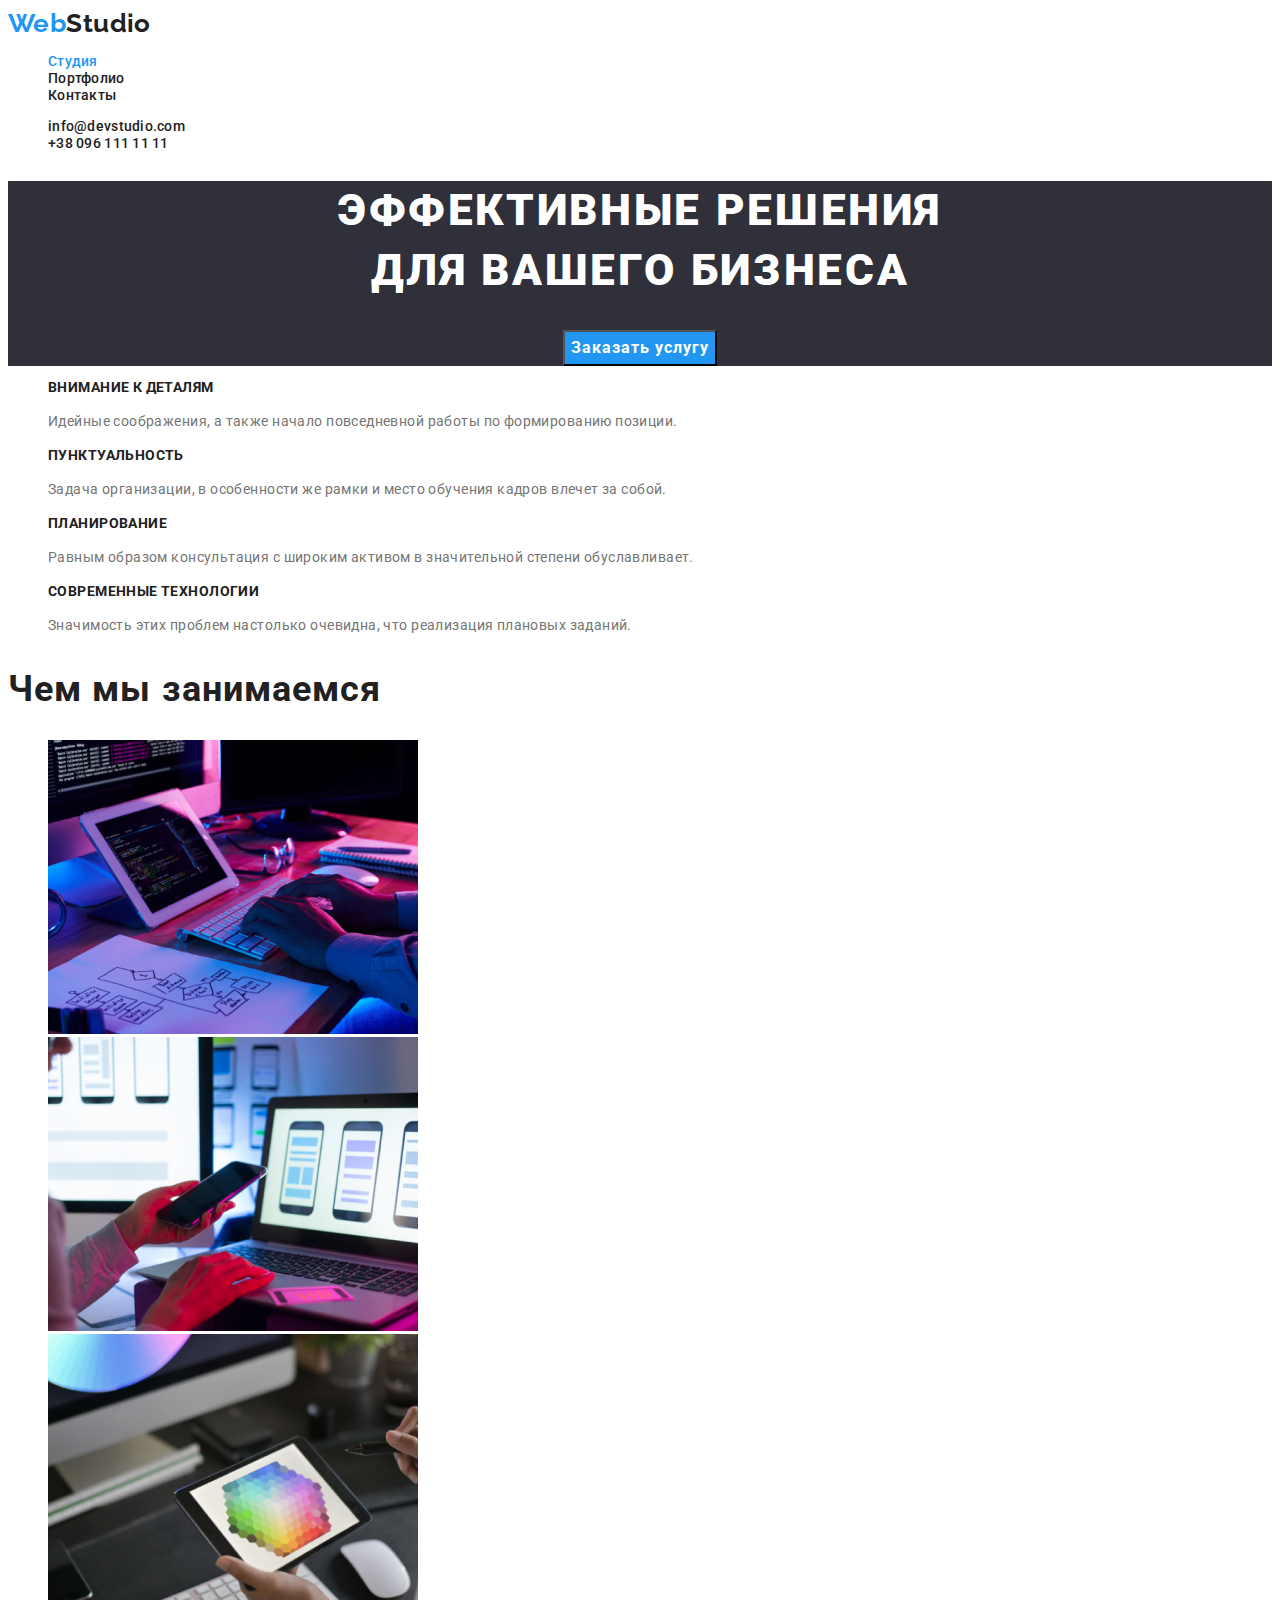
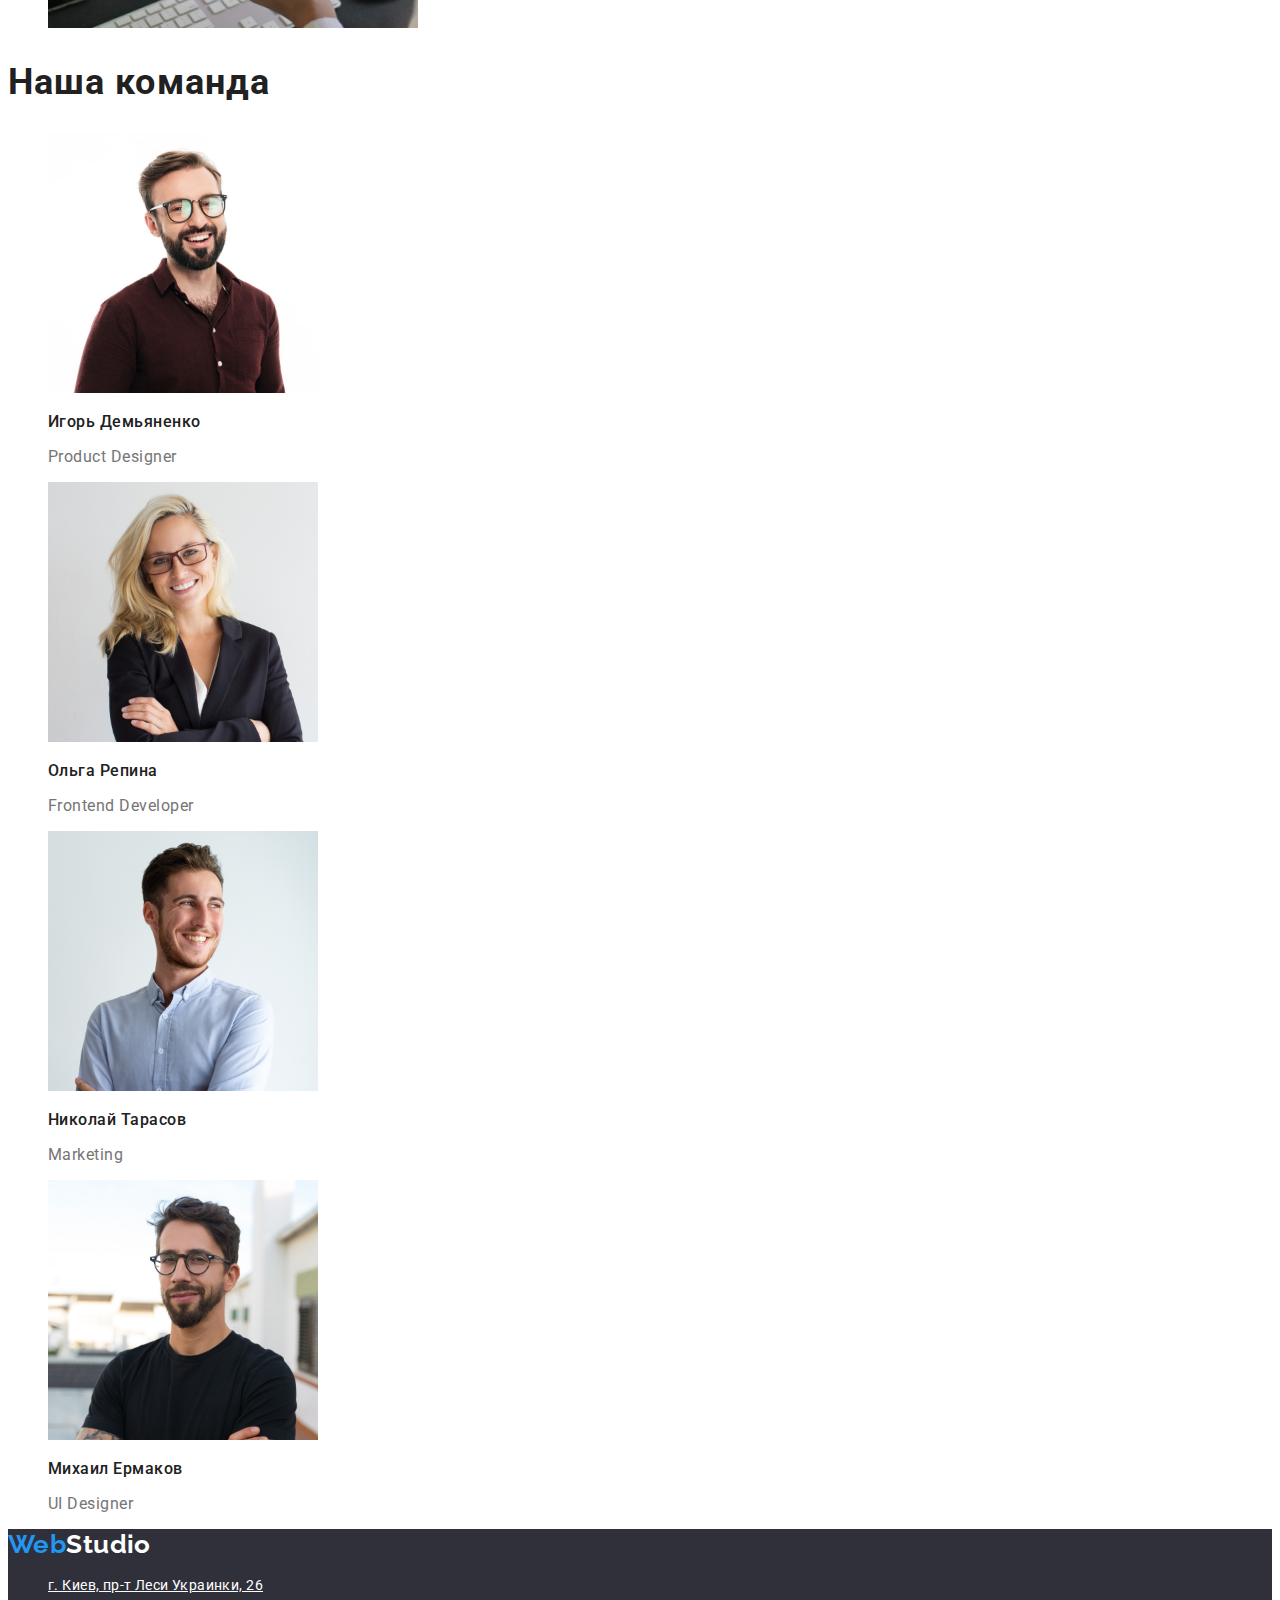
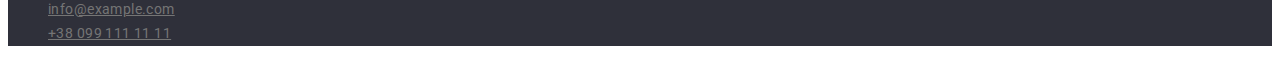
==== commit 44a00d8d: "Повторні коректування" ====
--- a/index.html
+++ b/index.html
@@ -35,7 +35,7 @@
       <!-- Hero section -->
       <section class="hero">
         <h1 class="hero-title">Эффективные решения<br />для вашего бизнеса</h1>
-        <button type="button" class="button primary">Заказать услугу</button>
+        <button type="button" class="button order">Заказать услугу</button>
       </section>
 
       <!-- Features section -->
@@ -115,7 +115,7 @@
               width="270"
               height="260"
             />
-            <h3 class="section-title">Игорь Демьяненко</h3>
+            <h3 class="member-name">Игорь Демьяненко</h3>
             <p class="member-position">Product Designer</p>
           </li>
           <li>
@@ -125,7 +125,7 @@
               width="270"
               height="260"
             />
-            <h3 class="section-title">Ольга Репина</h3>
+            <h3 class="member-name">Ольга Репина</h3>
             <p class="member-position">Frontend Developer</p>
           </li>
           <li>
@@ -135,7 +135,7 @@
               width="270"
               height="260"
             />
-            <h3 class="section-title">Николай Тарасов</h3>
+            <h3 class="member-name">Николай Тарасов</h3>
             <p class="member-position">Marketing</p>
           </li>
           <li>
@@ -145,7 +145,7 @@
               width="270"
               height="260"
             />
-            <h3 class="section-title">Михаил Ермаков</h3>
+            <h3 class="member-name">Михаил Ермаков</h3>
             <p class="member-position">UI Designer</p>
           </li>
         </ul>
@@ -161,7 +161,7 @@
               href="https://goo.gl/maps/jX64PBz61AkSVVdt5"
               target="_blank"
               rel="noreferrer noopener nofollow"
-              class="footer-link"
+              class="footer-address"
               >г. Киев, пр-т Леси Украинки, 26</a
             >
           </li>
@@ -178,5 +178,6 @@
         </ul>
       </address>
     </footer>
+    <!-- End footer -->
   </body>
 </html>
--- a/css/styles.css
+++ b/css/styles.css
@@ -7,16 +7,20 @@
 
 :root{
 	--primary-text-color: #757575;
+	--secondary-text-color: #FFFFFF;
 	--title-text-color: #212121;
 	--accent-text-color: #2196F3;
+	--logo-text-color:#000000;
 	--primary-bg-color: #FFFFFF;
 	--header-footer-bg-color: #2F303A;
 }
 
 body{
-    color: var(--primary-text-color);
+  color: var(--primary-text-color);
 	background-color: var(--primary-bg-color); 
 	font-family: Roboto, sans-serif;
+	font-size: 14px;
+	letter-spacing: 0.03em;
 }
 
 address{
@@ -29,32 +33,61 @@
 
 /* Button */
 .button{
-	color: var(--primary-bg-color);
 	background-color: var(--accent-text-color);
-	font-family: Roboto, sans-se;
+	color: var(--secondary-text-color);
+	font-family: inherit;
+	font-style: normal;
+	font-weight: 700;
+	font-size: 16px;
+	line-height: 1.88;	
+	align-items: center;
+	text-align: center;
+	letter-spacing: 0.06em;
+}
+
+.button.order{
+	font-family: inherit;
 	font-weight: 700;
 	font-size: 16px;
 	line-height: 1.88;
-}
-
-.button.primary:hover {
-	cursor: pointer;
-}
-
-/* .button.primary{
-		color: var(--primary-bg-color);
+	text-align: center;
+	letter-spacing: 0.06em;
+	color: var(--secondary-text-color);
+}
+
+button:hover,
+button:focus{
+	cursor: pointer;
+	background-color: var(--accent-text-color);
+}
+
+button.primary{
+		color: var(--secondary-text-color);
 		background-color: var(--accent-text-color);
-}
-
-.button.secondary{
-		color: var(--accent-text-color);
-		background-color: var(--primary-bg-color);
-} */
+		font-family: inherit;
+		font-style: normal;
+		font-weight: 500;
+		font-size: 16px;
+		line-height: 1.62;
+		text-align: center;
+		letter-spacing: inherit;
+}
+
+button.secondary{
+		font-family: inherit;
+		font-style: normal;
+		font-weight: 500;
+		font-size: 16px;
+		line-height: 1.62;
+		text-align: center;
+		letter-spacing: inherit;
+		color: var(--title-text-color);
+}
 
 
 /* Header */
 .logo {
-	color: #000000;
+	color: var(--logo-text-color);
 	font-family: Raleway, sans-serif;
 	font-weight: 700;
 	font-size: 26px;
@@ -90,43 +123,59 @@
 /* Site nav */
 .site-nav .link{	
 	color: var(--title-text-color);
+	font-weight: 500;
+	line-height: 1.14;
+	letter-spacing: 0.02em;
 }
 
 
 .site-nav .link.current {
 	color: var(--accent-text-color);
 	font-weight: 500;
-	/* font-size: 14px; */
-	line-height: 1.14;
+	font-size: 14px;
+	line-height: 1.14;
+	letter-spacing: 0.02em;
 }
 
 .projects .link:hover,
 .projects .link:focus{
-	color: #FFFFFF;
+	color: var(--secondary-text-color);
 	background: var(--accent-text-color);
 	cursor: pointer;
 }
 
 .section-title{
-	color: var(--title-text-color);
-	font-weight: 700;
-	font-size: 18px;
-	line-height: 2;
+	font-family: 'Roboto';
+	font-style: normal;
+	font-weight: 700;
+	font-size: 36px;
+	line-height: 1.17;
+	letter-spacing: 0.03em;
+	color: var(--title-text-color);
+}
+
+.list a{
+	color: var(--title-text-color);
+	font-weight: 500;
+	line-height: 1.14;
+	letter-spacing: 0.02em;
 }
 
 /* Hero */
 .hero{
-	background-color: #2F303A;
-	color: #FFFFFF;
+	background-color: var(--header-footer-bg-color);
+	color: var(--secondary-text-color);
 	text-align: center;
 }
 
 .hero-title{
-	color: #FFFFFF;
-	font-style: normal;
-	font-weight: 700;
+	color: var(--secondary-text-color);
+	font-style: normal;
+	font-weight: 900;
 	font-size: 44px;
-	line-height: 1.5;
+	line-height: 1.36;
+	text-align: center;
+	letter-spacing: 0.06em;
 	text-transform: uppercase;
 }
 
@@ -145,7 +194,14 @@
 
 /* Features */
 .features.section-title{
+	font-family: 'Roboto';
+	font-style: normal;
+	font-weight: 700;
+	font-size: 14px;
+	line-height: 1.14;
+	letter-spacing: 0.03em;
 	text-transform: uppercase;
+	color: var(--title-text-color);
 }
 
 .features-description{
@@ -154,11 +210,20 @@
 }
 
 /* Team */
+.member-name{
+	font-weight: 500;
+	font-size: 16px;
+	line-height: 1.19;
+	letter-spacing: 0.03em;
+	color: var(--title-text-color);
+}
+
 .member-position{
 	font-weight: 400;
 	font-size: 16px;
 	line-height: 1.19;
-	/* text-align: center; */
+	letter-spacing: 0.03em;
+	color: var(--primary-text-color);
 }
 
 /* Portfolio */
@@ -175,8 +240,23 @@
 	background-color: var(--header-footer-bg-color);
 }
 
-.footer-logo,
-.footer-link{
-	color: #FFFFFF;
+.footer-logo{
+	color: var(--secondary-text-color);
 	text-decoration: none;
 }
+
+a.footer-address {
+	font-weight: 400;
+	font-size: 14px;
+	line-height: 1.71;
+	letter-spacing: 0.03em;
+	color: var(--secondary-text-color);
+}
+
+a.footer-link{
+	font-weight: 400;
+	font-size: 14px;
+	line-height: 1.71;
+	letter-spacing: 0.03em;
+	color: var(--primary-text-color);
+}
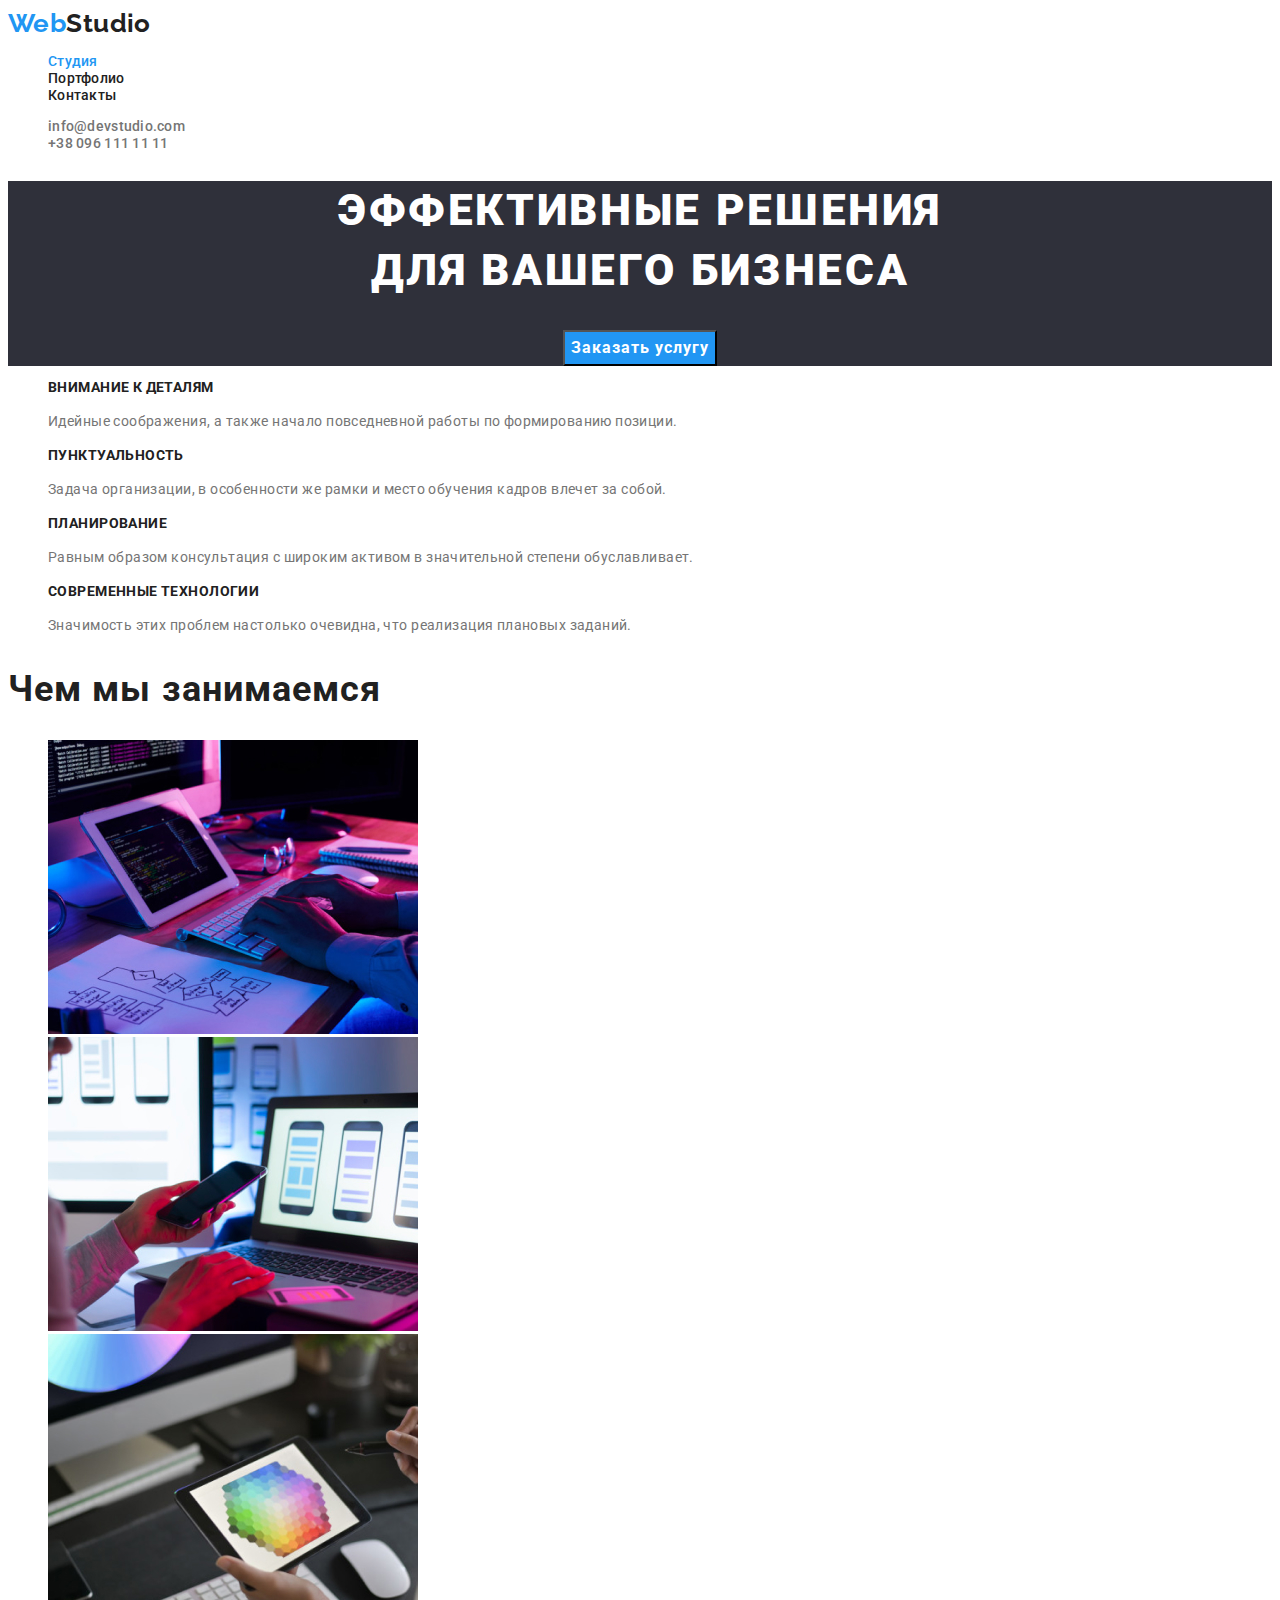
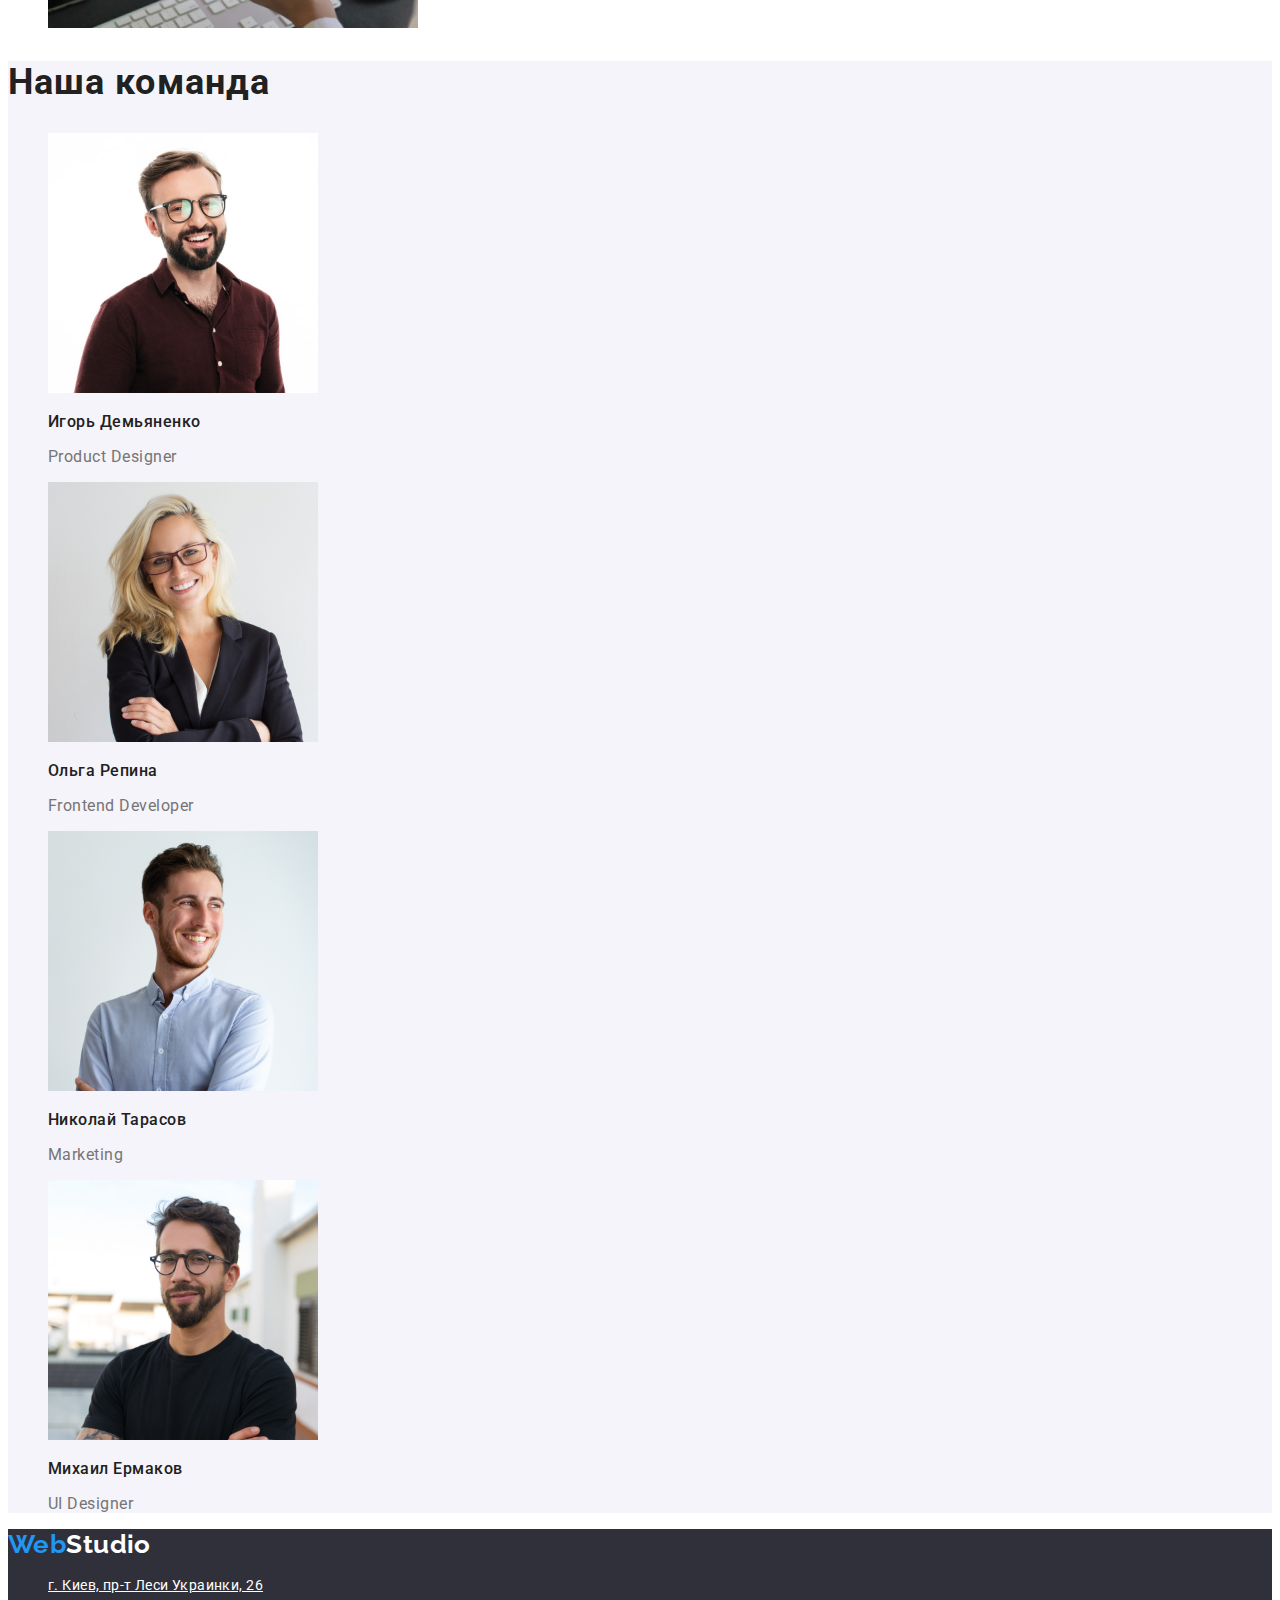
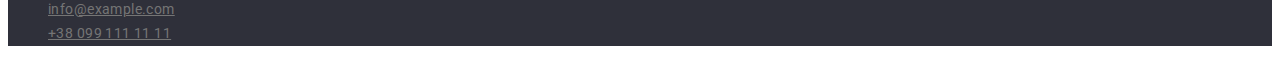
==== commit 54aa8e87: "Додає bg color до секції Team" ====
--- a/index.html
+++ b/index.html
@@ -105,7 +105,7 @@
       </section>
 
       <!-- OurTeam section -->
-      <section class="section">
+      <section class="section team">
         <h2 class="section-title">Наша команда</h2>
         <ul class="list">
           <li>
--- a/css/styles.css
+++ b/css/styles.css
@@ -13,6 +13,7 @@
 	--logo-text-color:#000000;
 	--primary-bg-color: #FFFFFF;
 	--header-footer-bg-color: #2F303A;
+	--team-bg-color:#F5F4FA;
 }
 
 body{
@@ -155,7 +156,7 @@
 }
 
 .list a{
-	color: var(--title-text-color);
+	color: var(--primary-text-color);
 	font-weight: 500;
 	line-height: 1.14;
 	letter-spacing: 0.02em;
@@ -210,6 +211,10 @@
 }
 
 /* Team */
+.section.team{
+	background-color: var(--team-bg-color);
+}
+
 .member-name{
 	font-weight: 500;
 	font-size: 16px;
